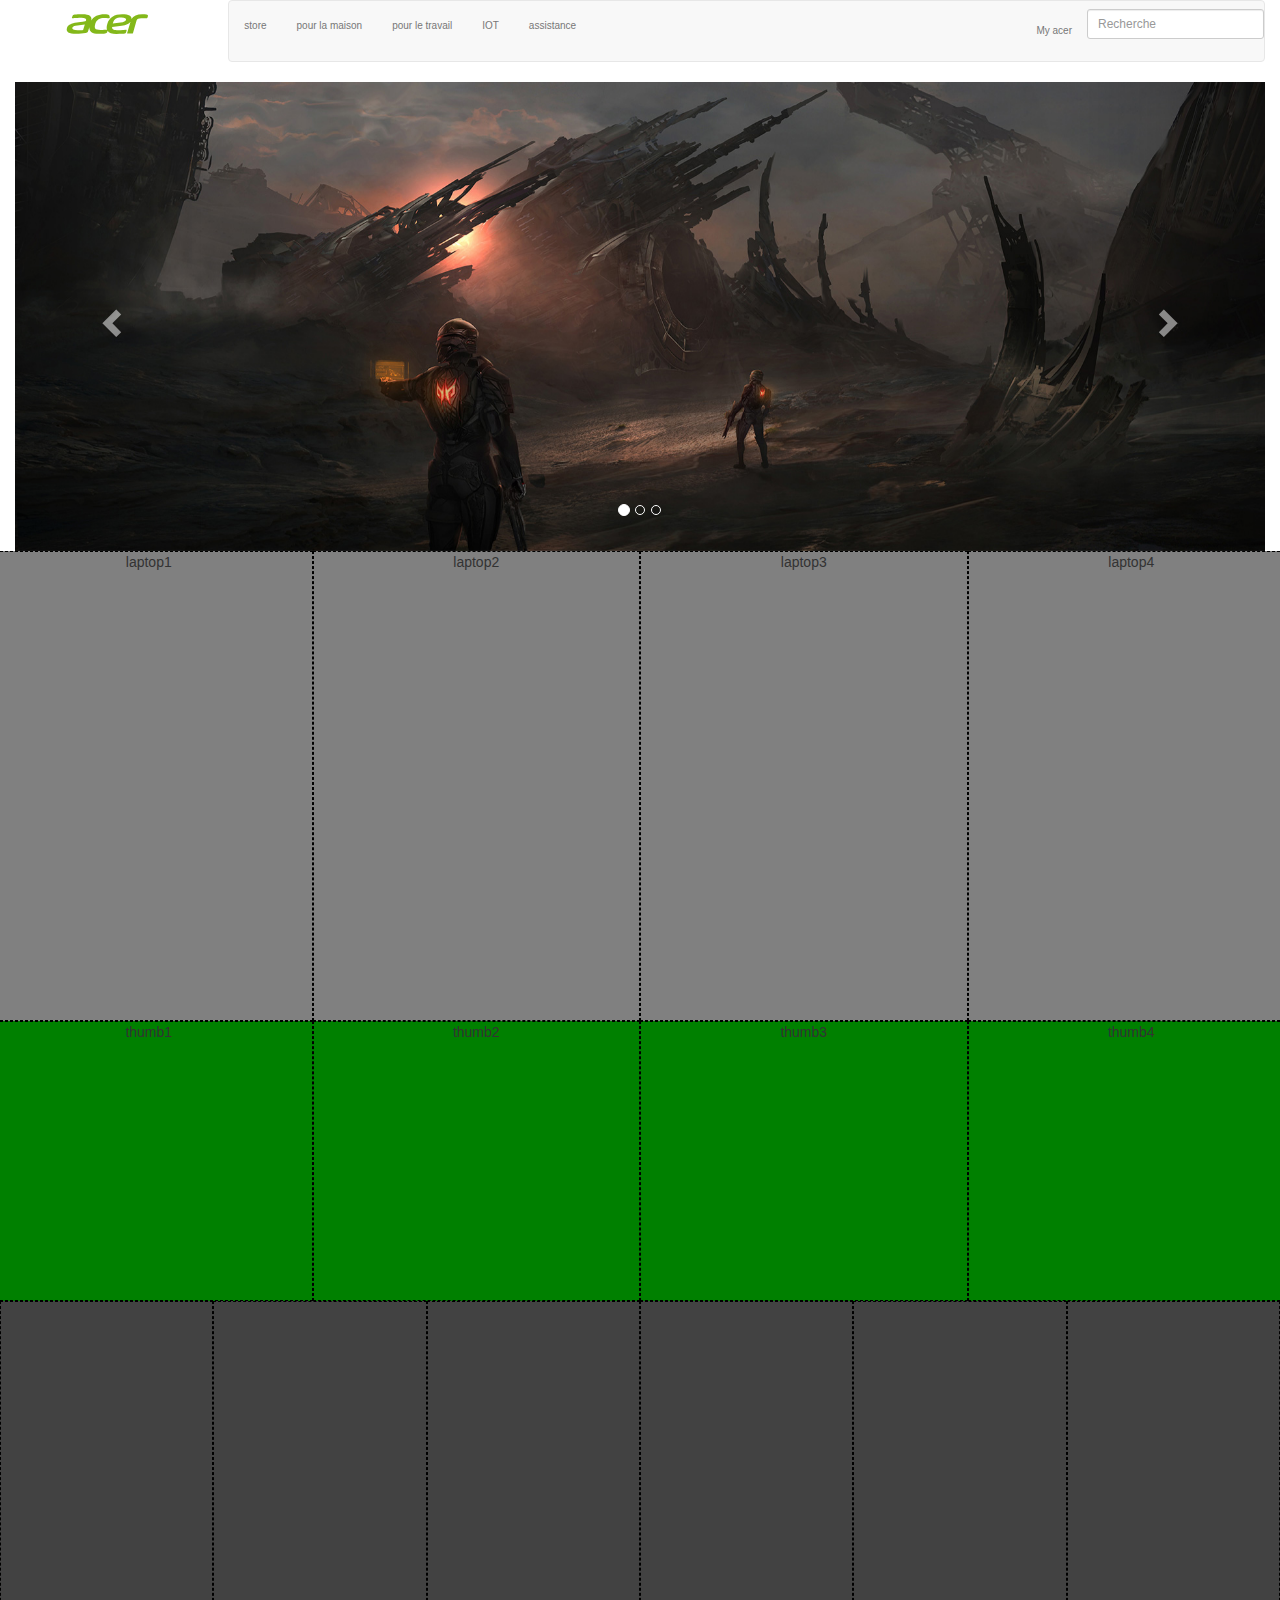
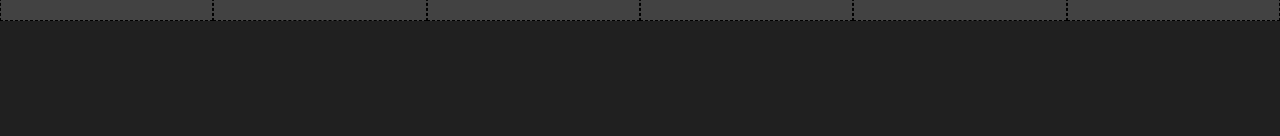
==== index.html @ 03844c1e "test menu" ====
<!DOCTYPE html>
<html>
<head>
  <meta http-equiv="Content-Type" content="text/html; charset=utf-8" />
  <meta name="viewport" content="width=device-width, initial-scale=1" />
  <title>ACER Homepage</title>
  <!-- FONTS -->
  <link rel="stylesheet" href="css/font-awesome.min.css" />
  <!-- STYLESHEETS -->
  <link rel="stylesheet" href="css/bootstrap.min.css" />
  <link rel="stylesheet" href="css/master.css" />
  <link rel="stylesheet" href="css/layout.css" />
</head>
<body>
  <script src="https://ajax.googleapis.com/ajax/libs/jquery/2.2.4/jquery.min.js"></script>
  <div class="container-fluid">
    <header class="row">
      <div id="logo" class="col-md-2 text-center">
        <a href="index.html"><img src="img/logo.svg" title="le logo acer" alt="le logo acer"></a>
      </div>
      <div class="col-md-10"><!-- navbar -->
        <nav class="navbar navbar-default">
          <ul class="nav navbar-nav">
            <li> <a href="#">store</a> </li>
            <li> <a id="link-menu-forHome" href="#">pour la maison</a> </li>
            <li> <a href="#link-menu-forOffice">pour le travail</a> </li>
            <li> <a href="#">IOT</a> </li>
            <li> <a href="#">assistance</a> </li>
          </ul>
          <form class="navbar-form navbar-right inline-form">
            <p class="navbar-text"><a href="#" class="navbar-link">My acer</a></p>
            <div class="form-group">
              <input type="search" class="input-sm form-control" placeholder="Recherche">
              <!-- <button type="submit" class="btn btn-primary btn-sm"><span class="glyphicon glyphicon-eye-open"></span> Chercher</button> -->
            </div>
          </form>
        </nav>
      </div><!-- navbar -->

      <div id="menu-forHome" class="row"><!-- menu pour la maison -->
        <div class="col-md-offset-1 col-md-2">
          <ul>
            <li>test</li>
          </ul>
        </div>
        <div class="col-md-5">
          <div class="row">
            <div class="col-md-6"></div>
            <div class="col-md-6"></div>
          </div>
        </div>
        <div class="col-md-4">
        </div>
      </div><!-- menu pour la maison -->

    </header>
    <div id="slider" class="row">
      <div class="col-md-12">
        <div id="carousel-example-generic" class="carousel slide" data-ride="carousel">
          <ol class="carousel-indicators">
            <li data-target="#carousel-example-generic" data-slide-to="0" class="active"></li>
            <li data-target="#carousel-example-generic" data-slide-to="1"></li>
            <li data-target="#carousel-example-generic" data-slide-to="2"></li>
          </ol>
          <div class="carousel-inner" role="listbox">
            <div class="item active">
              <img src="img/bg-Predator-Minisite-e.jpg" alt="First slide">
            </div>
            <div class="item">
              <img src="img/bg-Predator-Minisite-e.jpg" alt="Second slide">
            </div>
            <div class="item">
              <img src="img/bg-Predator-Minisite-e.jpg" alt="Third slide">
            </div>
          </div>
          <a class="left carousel-control" href="#carousel-example-generic" role="button" data-slide="prev">
            <span class="glyphicon glyphicon-chevron-left" aria-hidden="true"></span>
            <span class="sr-only">Previous</span>
          </a>
          <a class="right carousel-control" href="#carousel-example-generic" role="button" data-slide="next">
            <span class="glyphicon glyphicon-chevron-right" aria-hidden="true"></span>
            <span class="sr-only">Next</span>
          </a>
        </div>
      </div><!-- slider -->
<div id="newStyle-laptop" class="row">
  <div class="col-md-3 text-center">laptop1</div>
  <div class="col-md-3 text-center">laptop2</div>
  <div class="col-md-3 text-center">laptop3</div>
  <div class="col-md-3 text-center">laptop4</div>
</div><!-- newStyle laptop-->
<div id="newStyle-thumbs" class="row">
  <div class="col-md-3 text-center">thumb1</div>
  <div class="col-md-3 text-center">thumb2</div>
  <div class="col-md-3 text-center">thumb3</div>
  <div class="col-md-3 text-center">thumb4</div>
</div><!-- newStyle thumbs-->
    </div><!-- container -->
    <footer>
      <div id="footer-row" class="row">
        <div class="col-md-2"></div>
        <div class="col-md-2"></div>
        <div class="col-md-2"></div>
        <div class="col-md-2"></div>
        <div class="col-md-2"></div>
        <div class="col-md-2"></div>
      </div><!-- footer row -->
      <div id="gutter" class="row">
        <div class="col-md-12">
        </div>
      </div>
    </footer>
  </div>
  <script src="js/bootstrap.min.js"></script>
</body>
</html>
---- css/master.css ----
.contenu1 {
  padding-bottom: 40px;
  background-color: #424242;
}

.contenu2 {
  padding-bottom: 40px;
  background-color: #202020;
}

h2 {
  color: white;
  font-size: 12px;
  padding-top: 30px;

}

p {
  text-decoration: none;
  color: lightgrey;
  font-size: 10px;
}

a {
  text-decoration: none;
  color: lightgrey;
  font-size: 10px;
}

a:hover {
  text-decoration: none;
  color: white;
}

a:active {
  text-decoration: none;
  color: white;
}

a:focus {
  text-decoration: none;
  color: white;
}
.paragraphe1 {
  padding-top: 25px;
}

.paragraphe2 {
  padding-top: 25px;
}

.paragraphe3 {
  padding-top: 25px;
}

.paragraphe4 {
  padding-top: 25px;
}

.paragraphe5 {
  padding-top: 30px;
}

#acer {
  padding-top: 20px;
}

#lien1 {
  text-decoration: underline;
}

#france {
  padding-top: 25px;
}
---- css/layout.css ----
#logo img {
  width: auto;
  height: 48px;
}
#newStyle-laptop > div { min-height:470px; background-color: grey; border: 1px dashed black;}
#newStyle-thumbs > div { min-height:280px; background-color: green; border: 1px dashed black;}
#footer-row { background-color: #424242;}
#footer-row  div { min-height: 320px; border: 1px dashed black;}
#gutter { background-color: #202020; min-height: 115px;}

#menu-forHome  {
display: none;
}
#menu-forHome > div:first-child {

  background-color: pink;
  min-height: 300px;
}
#menu-forHome > div > div {
  background-color: grey;
  min-height: 300px;
}
#menu-forHome > div:last-child {
  background-color: red;
  min-height: 300px;
}

#link-menu-forHome a:hover {

}
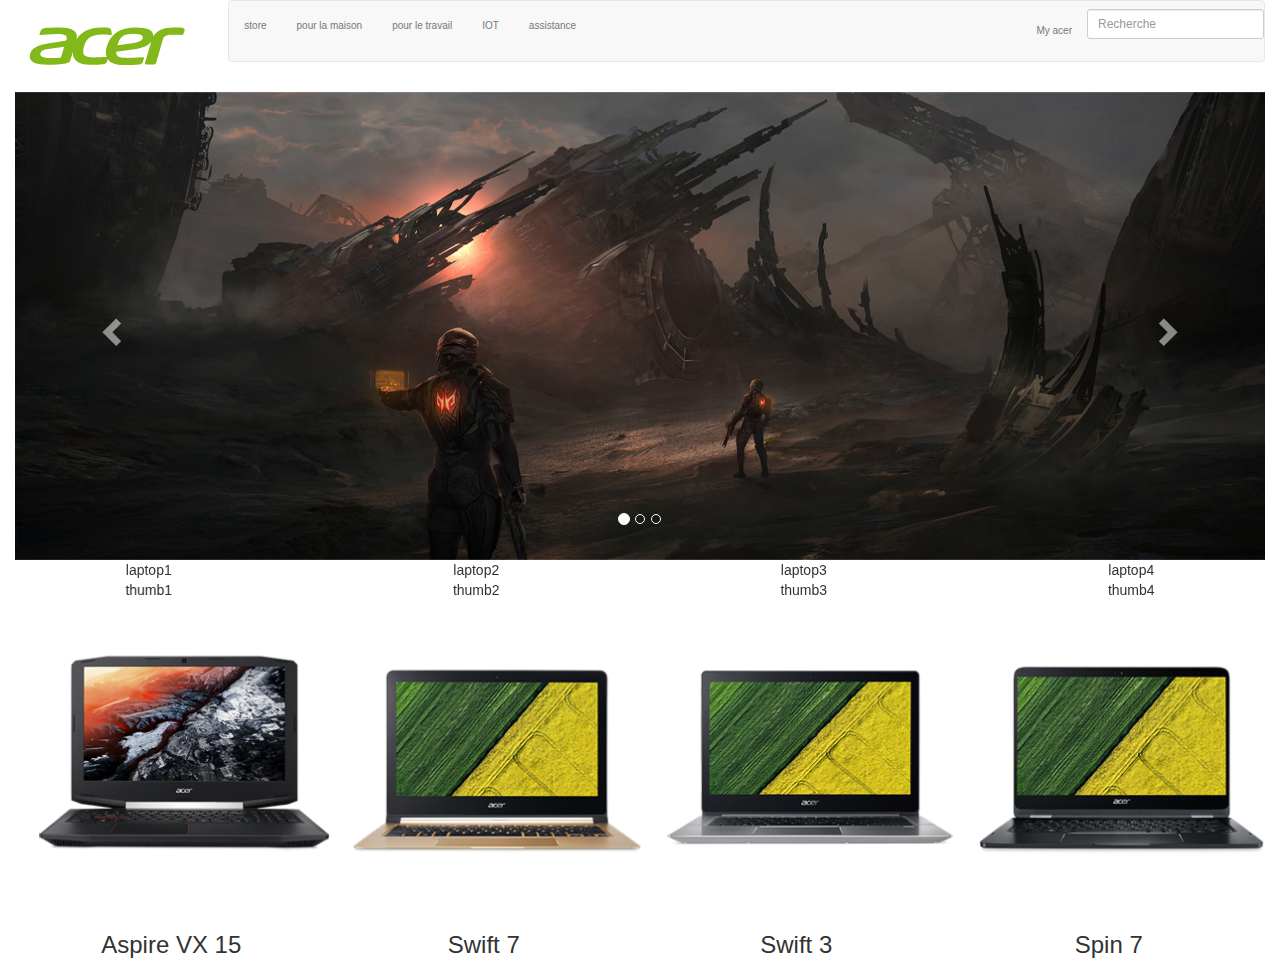
==== commit 6370aa3f: "Amélioration :hover" ====
--- a/index.html
+++ b/index.html
@@ -9,7 +9,7 @@
   <!-- STYLESHEETS -->
   <link rel="stylesheet" href="css/bootstrap.min.css" />
   <link rel="stylesheet" href="css/master.css" />
-  <link rel="stylesheet" href="css/layout.css" />
+  <link rel="stylesheet" href="css/pc.css" />
 </head>
 <body>
   <script src="https://ajax.googleapis.com/ajax/libs/jquery/2.2.4/jquery.min.js"></script>
@@ -18,12 +18,12 @@
       <div id="logo" class="col-md-2 text-center">
         <a href="index.html"><img src="img/logo.svg" title="le logo acer" alt="le logo acer"></a>
       </div>
-      <div class="col-md-10"><!-- navbar -->
+      <div class="col-md-10">
         <nav class="navbar navbar-default">
           <ul class="nav navbar-nav">
             <li> <a href="#">store</a> </li>
-            <li> <a id="link-menu-forHome" href="#">pour la maison</a> </li>
-            <li> <a href="#link-menu-forOffice">pour le travail</a> </li>
+            <li> <a href="#">pour la maison</a> </li>
+            <li> <a href="#">pour le travail</a> </li>
             <li> <a href="#">IOT</a> </li>
             <li> <a href="#">assistance</a> </li>
           </ul>
@@ -35,24 +35,7 @@
             </div>
           </form>
         </nav>
-      </div><!-- navbar -->
-
-      <div id="menu-forHome" class="row"><!-- menu pour la maison -->
-        <div class="col-md-offset-1 col-md-2">
-          <ul>
-            <li>test</li>
-          </ul>
-        </div>
-        <div class="col-md-5">
-          <div class="row">
-            <div class="col-md-6"></div>
-            <div class="col-md-6"></div>
-          </div>
-        </div>
-        <div class="col-md-4">
-        </div>
-      </div><!-- menu pour la maison -->
-
+      </div>
     </header>
     <div id="slider" class="row">
       <div class="col-md-12">
@@ -83,18 +66,18 @@
           </a>
         </div>
       </div><!-- slider -->
-<div id="newStyle-laptop" class="row">
-  <div class="col-md-3 text-center">laptop1</div>
-  <div class="col-md-3 text-center">laptop2</div>
-  <div class="col-md-3 text-center">laptop3</div>
-  <div class="col-md-3 text-center">laptop4</div>
-</div><!-- newStyle laptop-->
-<div id="newStyle-thumbs" class="row">
-  <div class="col-md-3 text-center">thumb1</div>
-  <div class="col-md-3 text-center">thumb2</div>
-  <div class="col-md-3 text-center">thumb3</div>
-  <div class="col-md-3 text-center">thumb4</div>
-</div><!-- newStyle thumbs-->
+      <div id="newStyle-laptop" class="row">
+        <div class="col-md-3 text-center">laptop1</div>
+        <div class="col-md-3 text-center">laptop2</div>
+        <div class="col-md-3 text-center">laptop3</div>
+        <div class="col-md-3 text-center">laptop4</div>
+      </div><!-- newStyle laptop-->
+      <div id="newStyle-thumbs" class="row">
+        <div class="col-md-3 text-center">thumb1</div>
+        <div class="col-md-3 text-center">thumb2</div>
+        <div class="col-md-3 text-center">thumb3</div>
+        <div class="col-md-3 text-center">thumb4</div>
+      </div><!-- newStyle thumbs-->
     </div><!-- container -->
     <footer>
       <div id="footer-row" class="row">
@@ -110,7 +93,27 @@
         </div>
       </div>
     </footer>
-  </div>
-  <script src="js/bootstrap.min.js"></script>
-</body>
-</html>
+    <div class="container-fluid flexpc">
+      <div class="row">
+        <div class="col-xs-3">
+              <img src="img/pc1.png" alt="Aspire VX 15">
+              <h3 class="subtitle">Aspire VX 15</h3>
+          </div>
+          <div class="col-xs-3">
+              <img src="img/pc4.png" alt="Swift 7" />
+              <h3 class="subtitle">Swift 7</h3>
+          </div>
+            <div class="col-xs-3">
+                  <img src="img/pc2.png" alt="Swift 3">
+                  <h3 class="subtitle">Swift 3</h3>
+              </div>
+              <div class="col-xs-3">
+                    <img src="img/pc3.png" alt="Spin 7">
+                    <h3 class="subtitle">Spin 7</h3>
+                </div>
+              </div>
+            </div>
+          </div>
+          <script src="js/bootstrap.min.js"></script>
+        </body>
+        </html>
--- a/css/pc.css
+++ b/css/pc.css
@@ -0,0 +1,23 @@
+.flexpc{
+  display:flex;
+  justify-content: center;
+  flex-direction: row;
+  align-items:center;
+  flex-wrap: wrap;
+}
+.subtitle{
+  text-align:center;
+}
+/*Je cible les images*/
+div.col-xs-3 img  {
+  display: block;
+  height: 310px; width: 310px;
+}
+/*Appliquer une transition à un élément, on cible l'élément et on ajout l'effet*/
+/*J'applique la transition sur la balise img contenu dans la div*/
+div.col-xs-3 img {transition: all 0.5s ease-in-out; }
+/*J'applique une couleur et une transition au passage de la souris*/
+div.col-xs-3 img:hover {
+  background-color: #FAFAFA;
+  transform:scale(1.1);
+}
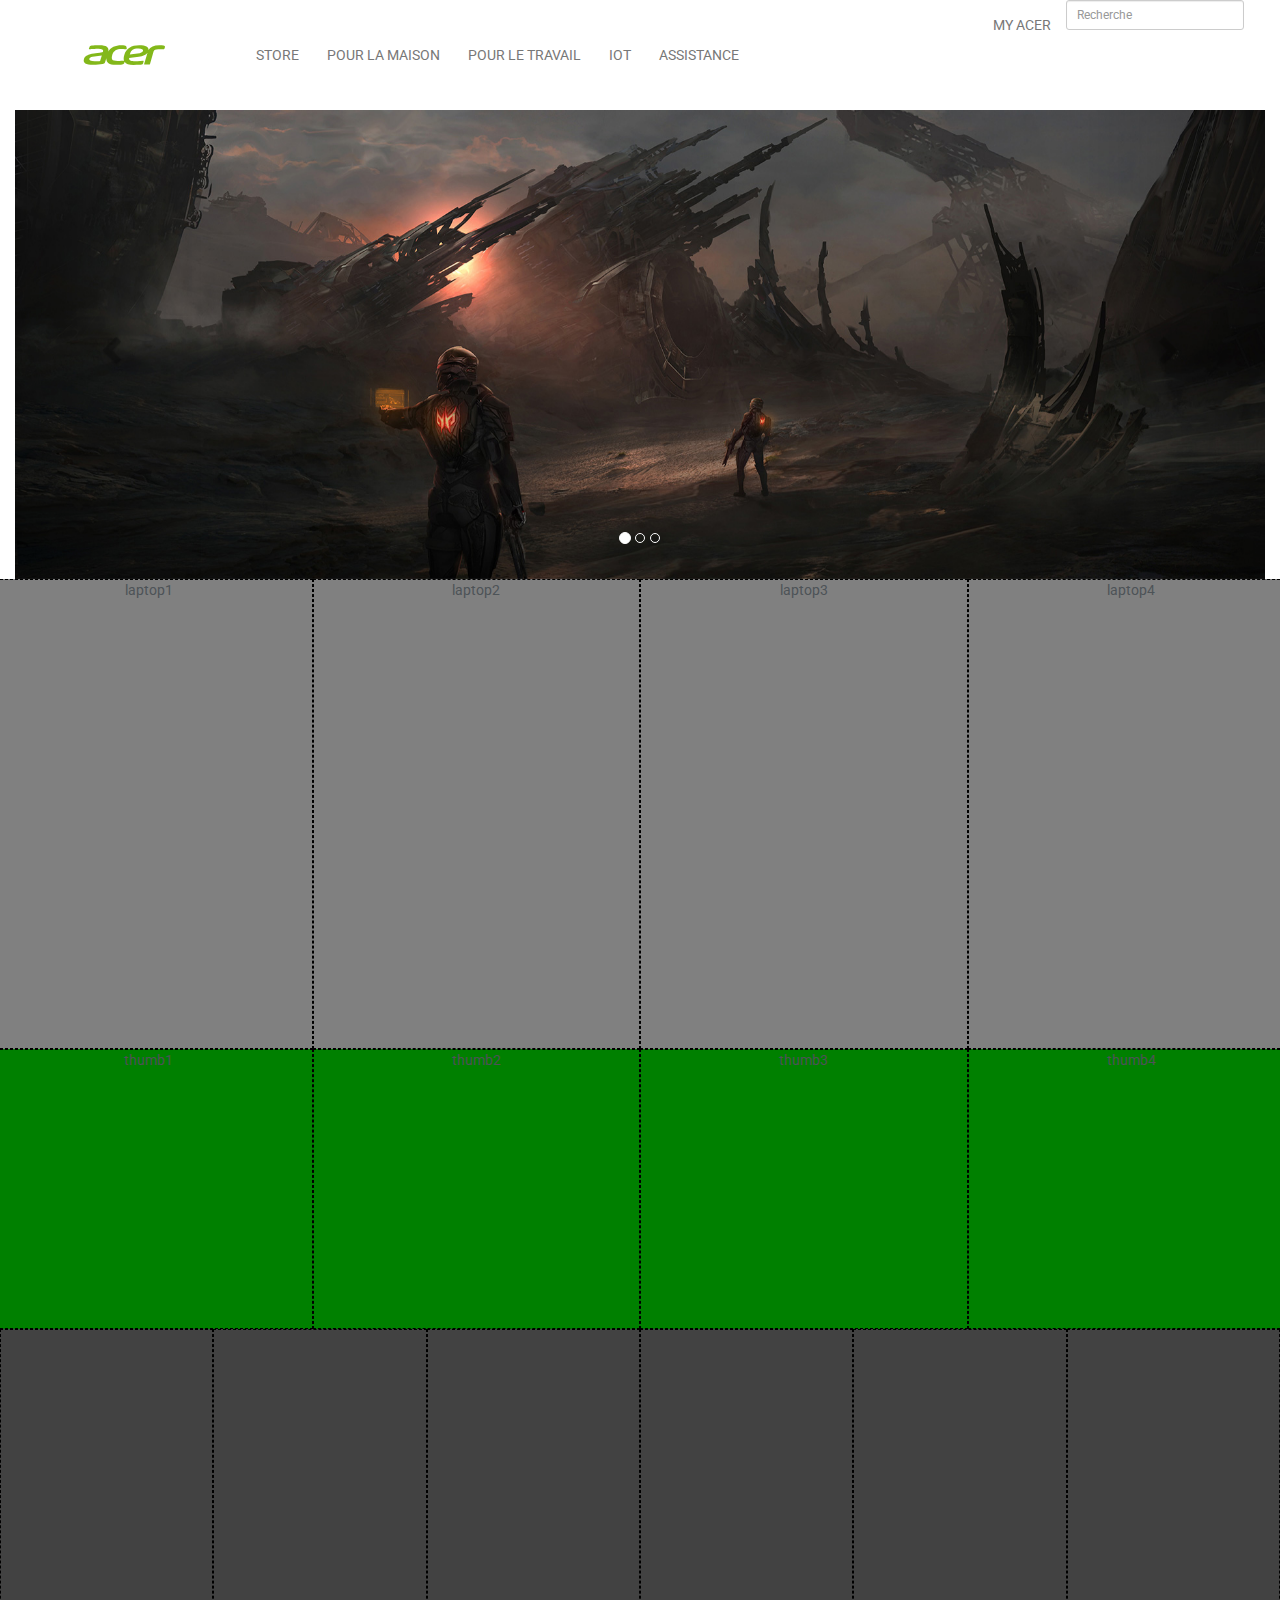
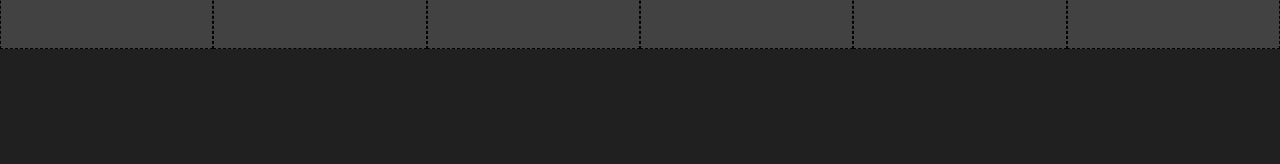
==== commit cc2890de: "menu 'pour la maison' : ajout liste + images + css" ====
--- a/index.html
+++ b/index.html
@@ -6,24 +6,25 @@
   <title>ACER Homepage</title>
   <!-- FONTS -->
   <link rel="stylesheet" href="css/font-awesome.min.css" />
+  <link href="https://fonts.googleapis.com/css?family=Roboto:400,700" rel="stylesheet">
   <!-- STYLESHEETS -->
   <link rel="stylesheet" href="css/bootstrap.min.css" />
   <link rel="stylesheet" href="css/master.css" />
-  <link rel="stylesheet" href="css/pc.css" />
+  <link rel="stylesheet" href="css/layout.css" />
 </head>
 <body>
-  <script src="https://ajax.googleapis.com/ajax/libs/jquery/2.2.4/jquery.min.js"></script>
+  <script src="https://ajax.googleapis.com/ajax/libs/jquery/3.2.1/jquery.min.js"></script>
   <div class="container-fluid">
     <header class="row">
-      <div id="logo" class="col-md-2 text-center">
-        <a href="index.html"><img src="img/logo.svg" title="le logo acer" alt="le logo acer"></a>
+      <div id="logo" class="col-md-2">
+        <a href="index.html"><img src="img/logo.svg" title="le logo acer" alt="le logo acer" ></a>
       </div>
-      <div class="col-md-10">
+      <div id="navigation" class="col-md-10"><!-- navbar -->
         <nav class="navbar navbar-default">
           <ul class="nav navbar-nav">
             <li> <a href="#">store</a> </li>
-            <li> <a href="#">pour la maison</a> </li>
-            <li> <a href="#">pour le travail</a> </li>
+            <li> <a id="link-menu-forHome" href="#">pour la maison</a> </li>
+            <li> <a id="link-menu-forOffice" href="#">pour le travail</a> </li>
             <li> <a href="#">IOT</a> </li>
             <li> <a href="#">assistance</a> </li>
           </ul>
@@ -35,7 +36,64 @@
             </div>
           </form>
         </nav>
-      </div>
+      </div><!-- navbar -->
+
+      <div id="menu-forHome" class="row"><!-- menu "pour la maison" -->
+        <div id="menu-list" class="col-md-offset-1 col-md-2">
+          <ul>
+            <li><a  title="Ordinateurs portables" href="#">Ordinateurs portables<i class="fa fa-angle-right" aria-hidden="true"></i></a></li>
+            <li><a title="Ordinateurs de Bureau" href="#">Ordinateurs de Bureau<i class="fa fa-angle-right" aria-hidden="true"></i></a></li>
+            <li><a title="Tablettes" href="#">Tablettes<i class="fa fa-angle-right" aria-hidden="true"></i></a></li>
+            <li><a title="Smartphones" href="#">Smartphones<i class="fa fa-angle-right" aria-hidden="true"></i></a></li>
+            <li><a title="Écrans" href="#">Écrans<i class="fa fa-angle-right" aria-hidden="true"></i></a></li>
+            <li><a title="Vidéo-Projecteurs" href="#">Vidéo-Projecteurs<i class="fa fa-angle-right" aria-hidden="true"></i></a></li>
+            <li><a  title="Wearables" href="#">Wearables<i class="fa fa-angle-right" aria-hidden="true"></i></a></li>
+            <li><a title="Accessoires" href="#">Accessoires<i class="fa fa-angle-right" aria-hidden="true"></i></a></li>
+            <li><a title="Virtual &amp; Mixed Reality" href="#">Virtual &amp; Mixed Reality<i class="fa fa-angle-right" aria-hidden="true"></i></a></li>
+            <li><a title="Gaming" href="#">Gaming<i class="fa fa-angle-right" aria-hidden="true"></i></a></li>
+            <li><a title="Cloud" href="#" target="_blank">Cloud<i class="fa fa-angle-right" aria-hidden="true"></i></a></li>
+          </ul>
+        </div>
+        <div id="menu-products" class="col-md-5">
+          <div class="row">
+            <div class="col-md-6">
+              <a href="#"><img src="img/Aspire-7_preview.png" alt="" /><br/><span>Switch 7 Black Edition</span></a>
+            </div>
+            <div class="col-md-6">
+                <a href="#"><img src="img/NITRO 5_preview.png" alt="" /><br/><span>Switch 7 Black Edition</span></a>
+            </div>
+          </div>
+          <div class="row">
+            <div class="col-md-6">
+                <a href="#"><img src="img/nitro_5_spin_NP515-51_preview.png" alt="" /><br/><span>Switch 7 Black Edition</span></a>
+            </div>
+            <div class="col-md-6">
+                <a href="#"><img src="img/Switch_7_preview.png" alt="" /><br/><span>Switch 7 Black Edition</span></a>
+            </div>
+          </div>
+        </div>
+        <div id="menu-plus" class="col-md-4">
+          <a href="#">test</a>
+        </div>
+      </div><!-- menu ""pour la maison" -->
+      <div id="menu-forOffice" class="row"><!-- menu "pour le bureau" -->
+        <div class="col-md-offset-1 col-md-2">
+          <ul>
+            <li>pour</li>
+            <li>le</li>
+            <li>bureau</li>
+          </ul>
+        </div>
+        <div class="col-md-5">
+          <div class="row">
+            <div class="col-md-6"></div>
+            <div class="col-md-6"></div>
+          </div>
+        </div>
+        <div class="col-md-4">
+        </div>
+      </div><!-- menu "pour le bureau" -->
+
     </header>
     <div id="slider" class="row">
       <div class="col-md-12">
@@ -66,18 +124,18 @@
           </a>
         </div>
       </div><!-- slider -->
-      <div id="newStyle-laptop" class="row">
-        <div class="col-md-3 text-center">laptop1</div>
-        <div class="col-md-3 text-center">laptop2</div>
-        <div class="col-md-3 text-center">laptop3</div>
-        <div class="col-md-3 text-center">laptop4</div>
-      </div><!-- newStyle laptop-->
-      <div id="newStyle-thumbs" class="row">
-        <div class="col-md-3 text-center">thumb1</div>
-        <div class="col-md-3 text-center">thumb2</div>
-        <div class="col-md-3 text-center">thumb3</div>
-        <div class="col-md-3 text-center">thumb4</div>
-      </div><!-- newStyle thumbs-->
+<div id="newStyle-laptop" class="row">
+  <div class="col-md-3 text-center">laptop1</div>
+  <div class="col-md-3 text-center">laptop2</div>
+  <div class="col-md-3 text-center">laptop3</div>
+  <div class="col-md-3 text-center">laptop4</div>
+</div><!-- newStyle laptop-->
+<div id="newStyle-thumbs" class="row">
+  <div class="col-md-3 text-center">thumb1</div>
+  <div class="col-md-3 text-center">thumb2</div>
+  <div class="col-md-3 text-center">thumb3</div>
+  <div class="col-md-3 text-center">thumb4</div>
+</div><!-- newStyle thumbs-->
     </div><!-- container -->
     <footer>
       <div id="footer-row" class="row">
@@ -93,27 +151,8 @@
         </div>
       </div>
     </footer>
-    <div class="container-fluid flexpc">
-      <div class="row">
-        <div class="col-xs-3">
-              <img src="img/pc1.png" alt="Aspire VX 15">
-              <h3 class="subtitle">Aspire VX 15</h3>
-          </div>
-          <div class="col-xs-3">
-              <img src="img/pc4.png" alt="Swift 7" />
-              <h3 class="subtitle">Swift 7</h3>
-          </div>
-            <div class="col-xs-3">
-                  <img src="img/pc2.png" alt="Swift 3">
-                  <h3 class="subtitle">Swift 3</h3>
-              </div>
-              <div class="col-xs-3">
-                    <img src="img/pc3.png" alt="Spin 7">
-                    <h3 class="subtitle">Spin 7</h3>
-                </div>
-              </div>
-            </div>
-          </div>
-          <script src="js/bootstrap.min.js"></script>
-        </body>
-        </html>
+  </div>
+  <script src="js/bootstrap.min.js"></script>
+  <script src="js/main.js"></script>
+</body>
+</html>
--- a/css/master.css
+++ b/css/master.css
@@ -1,74 +1,12 @@
-.contenu1 {
-  padding-bottom: 40px;
-  background-color: #424242;
+html, body {
+  margin: 0; padding: 0;
+  height: 100%; width: 100%;
+  color: #4d5357;
+  font-family: 'Roboto', sans-serif;
 }
-
-.contenu2 {
-  padding-bottom: 40px;
-  background-color: #202020;
+a:link, a:visited {
+  color: rgba(0, 0, 0, 0.4);
+  text-decoration: none;
+  transition: all .2s ease-in;  
 }
-
-h2 {
-  color: white;
-  font-size: 12px;
-  padding-top: 30px;
-
-}
-
-p {
-  text-decoration: none;
-  color: lightgrey;
-  font-size: 10px;
-}
-
-a {
-  text-decoration: none;
-  color: lightgrey;
-  font-size: 10px;
-}
-
-a:hover {
-  text-decoration: none;
-  color: white;
-}
-
-a:active {
-  text-decoration: none;
-  color: white;
-}
-
-a:focus {
-  text-decoration: none;
-  color: white;
-}
-.paragraphe1 {
-  padding-top: 25px;
-}
-
-.paragraphe2 {
-  padding-top: 25px;
-}
-
-.paragraphe3 {
-  padding-top: 25px;
-}
-
-.paragraphe4 {
-  padding-top: 25px;
-}
-
-.paragraphe5 {
-  padding-top: 30px;
-}
-
-#acer {
-  padding-top: 20px;
-}
-
-#lien1 {
-  text-decoration: underline;
-}
-
-#france {
-  padding-top: 25px;
-}
+a:hover {color: #000;}
--- a/css/layout.css
+++ b/css/layout.css
@@ -0,0 +1,92 @@
+
+header {
+  height: 110px;
+  padding: 0 1.5em;
+}
+header #logo {
+  display: flex;
+  align-items: center;
+  justify-content: center;
+    height: 110px;
+  }
+#navigation {height: 100%;}
+header #logo img {height: 48px; display: block;}
+nav.navbar-default {
+  background-color: #fff;
+  height: 100%;
+  text-transform: uppercase;
+  margin: 0; padding: 0; border: none;
+}
+nav.navbar .nav {height: 100%; }
+nav.navbar .nav li {height: 100%; margin: auto 0; padding: 0; }
+nav.navbar .nav li a {display: block; height: 100%; line-height: 110px; padding: 0 1em;}
+nav.navbar .navbar-form {margin: 0; padding: 0;border: none;}
+
+#newStyle-laptop > div { min-height:470px; background-color: grey; border: 1px dashed black;}
+#newStyle-thumbs > div { min-height:280px; background-color: green; border: 1px dashed black;}
+#footer-row { background-color: #424242;}
+#footer-row  div { min-height: 320px; border: 1px dashed black;}
+#gutter { background-color: #202020; min-height: 115px;}
+
+
+/*******************************************************************************
+MOUSEOVER MENUS
+*******************************************************************************/
+#menu-forHome, #menu-forOffice  {
+display: none;
+position: absolute;
+width: 100%;
+z-index: 1;
+top: 110px;
+background-color: #fff;
+border-top: 1px solid #eee;
+height: auto;
+}
+#menu-forHome > div:first-child, #menu-forOffice > div:first-child {
+  /*background-color: pink;*/
+  border-bottom: 1px solid #eee;
+border-right: 1px solid #eee;
+  /*min-height: 300px;*/
+}
+#menu-forHome > div > div > div, #menu-forOffice > div > div > div {
+  /*background-color: grey;*/
+  /*border-top: 1px solid #eee;*/
+  border-bottom: 1px solid #eee;
+  border-right: 1px solid #eee;
+  height: 50%;
+  width: 50%;
+  padding: 0;
+}
+#menu-forHome > div:last-child, #menu-forOffice > div:last-child {
+  border-bottom: 1px solid #eee;
+  min-height: 300px;
+}
+#menu-forHome li:first-child {  margin-top: 3em;}
+#menu-forHome li:last-child {  margin-bottom: 3em;}
+#menu-forHome li, #menu-forOffice li {
+  display: block;
+  width: 100%;
+  list-style: none;
+  padding: 1em 0;
+  font-size: .8em;
+  text-transform: uppercase;
+}
+#menu-forHome li a i, #menu-forOffice li a i {  float: right;}
+#menu-forHome #menu-products {
+  height: auto;
+  text-align: center;
+}
+#menu-forHome #menu-products .row{
+  /*background-color:pink;*/
+  height: inherit;
+}
+#menu-forHome #menu-products a {
+  padding: 2em;
+  display: block; height: 100%; width: 100%;
+  background-color: #fff;
+}
+#menu-forHome #menu-products a:hover {background-color: #eee;}
+#menu-forHome #menu-products img, #menu-forOffice #menu-products img  {
+  margin: 0 auto;
+  height: 148px;
+}
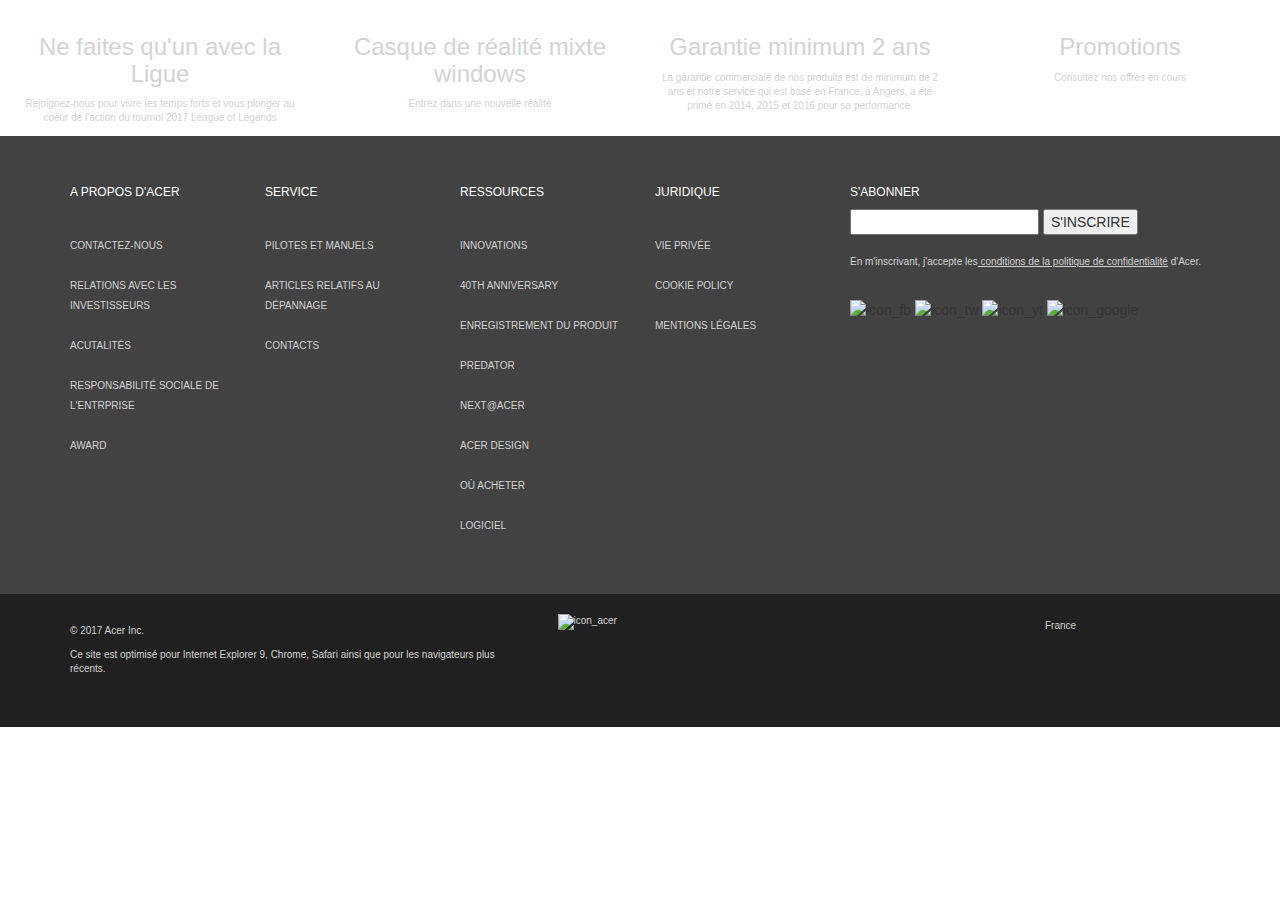
==== commit fb1f122b: "ajout des images" ====
--- a/index.html
+++ b/index.html
@@ -6,153 +6,138 @@
   <title>ACER Homepage</title>
   <!-- FONTS -->
   <link rel="stylesheet" href="css/font-awesome.min.css" />
-  <link href="https://fonts.googleapis.com/css?family=Roboto:400,700" rel="stylesheet">
   <!-- STYLESHEETS -->
   <link rel="stylesheet" href="css/bootstrap.min.css" />
   <link rel="stylesheet" href="css/master.css" />
-  <link rel="stylesheet" href="css/layout.css" />
 </head>
 <body>
-  <script src="https://ajax.googleapis.com/ajax/libs/jquery/3.2.1/jquery.min.js"></script>
-  <div class="container-fluid">
-    <header class="row">
-      <div id="logo" class="col-md-2">
-        <a href="index.html"><img src="img/logo.svg" title="le logo acer" alt="le logo acer" ></a>
+    <div class="container-fluid">
+      <div class="row">
+        <div class="col-lg-3 col-md-4 col-sm-5 col-xs-6">
+            <a href="#">
+              <figure>
+
+                <img src="https://image.noelshack.com/fichiers/2017/42/5/1508488487-highlight-league-of-legends-2017-iloveimg-resized.jpg" alt="">
+                <figcaption>
+                  
+                  <h3>Ne faites qu'un avec la Ligue</h3>
+                  <p>Rejoignez-nous pour vivre les temps forts et vous plonger au coeur de l'action du tournoi 2017 League of Legends</p>
+                </figcaption>
+              </figure>
+            </a>
+        </div>
+        <div class="col-lg-3 col-md-4 col-sm-5 col-xs-6">
+          <a href="#">
+            <figure>
+              <img src= "https://image.noelshack.com/fichiers/2017/42/5/1508488777-highlight-wmr-minisite-iloveimg-resized.jpg" alt="">
+              <figcaption>
+                <h3>Casque de réalité mixte windows</h3>
+                <p>Entrez dans une nouvelle réalité</p>
+              </figcaption>
+            </figure>
+          </a>
+        </div>
+        <div class="col-lg-3 col-md-4 col-sm-5 col-xs-6">
+          <a href="#">
+            <figure>
+              <img src= "https://image.noelshack.com/fichiers/2017/42/5/1508489541-standars-warranty-iloveimg-resized.jpg" alt="">
+              <figcaption>
+                <h3>Garantie minimum 2 ans</h3>
+                <p>La garantie commerciale de nos produits est de minimum de 2 ans et notre service qui est basé en France, à Angers, a été primé en 2014, 2015 et 2016 pour sa performance.</p>
+              </figcaption>
+            </figure>
+          </a>
+        </div>
+        <div class="col-lg-3 col-md-4 col-sm-5 col-xs-6">
+          <a href="#">
+            <figure>
+              <img src= "https://image.noelshack.com/fichiers/2017/42/5/1508489888-promotions-iloveimg-resized.jpg" alt="">
+              <figcaption>
+                <h3>Promotions</h3>
+                <p>Consultez nos offres en cours</p>
+              </figcaption>
+            </figure>
+          </a>
+        </div>
       </div>
-      <div id="navigation" class="col-md-10"><!-- navbar -->
-        <nav class="navbar navbar-default">
-          <ul class="nav navbar-nav">
-            <li> <a href="#">store</a> </li>
-            <li> <a id="link-menu-forHome" href="#">pour la maison</a> </li>
-            <li> <a id="link-menu-forOffice" href="#">pour le travail</a> </li>
-            <li> <a href="#">IOT</a> </li>
-            <li> <a href="#">assistance</a> </li>
-          </ul>
-          <form class="navbar-form navbar-right inline-form">
-            <p class="navbar-text"><a href="#" class="navbar-link">My acer</a></p>
-            <div class="form-group">
-              <input type="search" class="input-sm form-control" placeholder="Recherche">
-              <!-- <button type="submit" class="btn btn-primary btn-sm"><span class="glyphicon glyphicon-eye-open"></span> Chercher</button> -->
-            </div>
-          </form>
-        </nav>
-      </div><!-- navbar -->
-
-      <div id="menu-forHome" class="row"><!-- menu "pour la maison" -->
-        <div id="menu-list" class="col-md-offset-1 col-md-2">
-          <ul>
-            <li><a  title="Ordinateurs portables" href="#">Ordinateurs portables<i class="fa fa-angle-right" aria-hidden="true"></i></a></li>
-            <li><a title="Ordinateurs de Bureau" href="#">Ordinateurs de Bureau<i class="fa fa-angle-right" aria-hidden="true"></i></a></li>
-            <li><a title="Tablettes" href="#">Tablettes<i class="fa fa-angle-right" aria-hidden="true"></i></a></li>
-            <li><a title="Smartphones" href="#">Smartphones<i class="fa fa-angle-right" aria-hidden="true"></i></a></li>
-            <li><a title="Écrans" href="#">Écrans<i class="fa fa-angle-right" aria-hidden="true"></i></a></li>
-            <li><a title="Vidéo-Projecteurs" href="#">Vidéo-Projecteurs<i class="fa fa-angle-right" aria-hidden="true"></i></a></li>
-            <li><a  title="Wearables" href="#">Wearables<i class="fa fa-angle-right" aria-hidden="true"></i></a></li>
-            <li><a title="Accessoires" href="#">Accessoires<i class="fa fa-angle-right" aria-hidden="true"></i></a></li>
-            <li><a title="Virtual &amp; Mixed Reality" href="#">Virtual &amp; Mixed Reality<i class="fa fa-angle-right" aria-hidden="true"></i></a></li>
-            <li><a title="Gaming" href="#">Gaming<i class="fa fa-angle-right" aria-hidden="true"></i></a></li>
-            <li><a title="Cloud" href="#" target="_blank">Cloud<i class="fa fa-angle-right" aria-hidden="true"></i></a></li>
-          </ul>
-        </div>
-        <div id="menu-products" class="col-md-5">
-          <div class="row">
-            <div class="col-md-6">
-              <a href="#"><img src="img/Aspire-7_preview.png" alt="" /><br/><span>Switch 7 Black Edition</span></a>
-            </div>
-            <div class="col-md-6">
-                <a href="#"><img src="img/NITRO 5_preview.png" alt="" /><br/><span>Switch 7 Black Edition</span></a>
+    </div>
+    <footer>
+      <div class="contenu1">
+      <div class="container">
+        <div class="row">
+          <div class="col-lg-2">
+            <h2>A PROPOS D'ACER</h2>
+            <div class="paragraphe1">
+            <a href="#">CONTACTEZ-NOUS</a><br><br>
+            <a href="#">RELATIONS AVEC LES INVESTISSEURS</a><br><br>
+            <a href="#">ACUTALITÉS</a><br><br>
+            <a href="#">RESPONSABILITÉ SOCIALE DE L'ENTRPRISE</a><br><br>
+            <a href="#">AWARD</a><br><br>
             </div>
           </div>
-          <div class="row">
-            <div class="col-md-6">
-                <a href="#"><img src="img/nitro_5_spin_NP515-51_preview.png" alt="" /><br/><span>Switch 7 Black Edition</span></a>
+          <div class="col-lg-2">
+            <h2>SERVICE</h2>
+            <div class="paragraphe2">
+              <a href="#">PILOTES ET MANUELS</a><br><br>
+              <a href="#">ARTICLES RELATIFS AU DÉPANNAGE</a><br><br>
+              <a href="#">CONTACTS</a><br><br>
             </div>
-            <div class="col-md-6">
-                <a href="#"><img src="img/Switch_7_preview.png" alt="" /><br/><span>Switch 7 Black Edition</span></a>
+          </div>
+          <div class="col-lg-2">
+            <h2>RESSOURCES</h2>
+            <div class="paragraphe3">
+              <a href="#">INNOVATIONS</a><br><br>
+              <a href="#">40TH ANNIVERSARY</a><br><br>
+              <a href="#">ENREGISTREMENT DU PRODUIT</a><br><br>
+              <a href="#">PREDATOR</a><br><br>
+              <a href="#">NEXT@ACER</a><br><br>
+              <a href="#">ACER DESIGN</a><br><br>
+              <a href="#">OÙ ACHETER</a><br><br>
+              <a href="#">LOGICIEL</a><br><br>
+            </div>
+          </div>
+          <div class="col-lg-2">
+            <h2>JURIDIQUE</h2>
+            <div class="paragraphe4">
+              <a href="#">VIE PRIVÉE</a><br><br>
+              <a href="#">COOKIE POLICY</a><br><br>
+              <a href="#">MENTIONS LÉGALES</a><br><br>
+            </div>
+          </div>
+          <div class="col-lg-4">
+            <h2>S'ABONNER</h2>
+            <div class="email">
+              <input type="email" name="email">
+              <button type="button" name="button">S'INSCRIRE</button><br><br>
+              <p>En m'inscrivant, j'accepte les<a href="#" id="lien1"> conditions de la politique de confidentialité</a> d'Acer.</p><br>
+              <img src="https://cdn3.iconfinder.com/data/icons/free-social-icons/67/facebook_circle_color-32.png" alt="icon_fb">
+              <img src="https://cdn3.iconfinder.com/data/icons/social-network-icon/112/twitter-32.png" alt="icon_tw">
+              <img src="https://cdn3.iconfinder.com/data/icons/free-social-icons/67/youtube_circle_color-32.png" alt="icon_yt">
+              <img src="https://cdn3.iconfinder.com/data/icons/social-network-icon/112/google-plus-32.png" alt="icon_google">
             </div>
           </div>
         </div>
-        <div id="menu-plus" class="col-md-4">
-          <a href="#">test</a>
-        </div>
-      </div><!-- menu ""pour la maison" -->
-      <div id="menu-forOffice" class="row"><!-- menu "pour le bureau" -->
-        <div class="col-md-offset-1 col-md-2">
-          <ul>
-            <li>pour</li>
-            <li>le</li>
-            <li>bureau</li>
-          </ul>
-        </div>
-        <div class="col-md-5">
-          <div class="row">
-            <div class="col-md-6"></div>
-            <div class="col-md-6"></div>
-          </div>
-        </div>
-        <div class="col-md-4">
-        </div>
-      </div><!-- menu "pour le bureau" -->
-
-    </header>
-    <div id="slider" class="row">
-      <div class="col-md-12">
-        <div id="carousel-example-generic" class="carousel slide" data-ride="carousel">
-          <ol class="carousel-indicators">
-            <li data-target="#carousel-example-generic" data-slide-to="0" class="active"></li>
-            <li data-target="#carousel-example-generic" data-slide-to="1"></li>
-            <li data-target="#carousel-example-generic" data-slide-to="2"></li>
-          </ol>
-          <div class="carousel-inner" role="listbox">
-            <div class="item active">
-              <img src="img/bg-Predator-Minisite-e.jpg" alt="First slide">
-            </div>
-            <div class="item">
-              <img src="img/bg-Predator-Minisite-e.jpg" alt="Second slide">
-            </div>
-            <div class="item">
-              <img src="img/bg-Predator-Minisite-e.jpg" alt="Third slide">
+      </div>
+    </div>
+    <div class="contenu2">
+      <div class="container">
+        <div class="row">
+          <div class="col-lg-5">
+            <div class="paragraphe5">
+              <p>© 2017 Acer Inc.</p>
+              <p>Ce site est optimisé pour Internet Explorer 9, Chrome, Safari ainsi que pour les navigateurs plus récents.</p>
             </div>
           </div>
-          <a class="left carousel-control" href="#carousel-example-generic" role="button" data-slide="prev">
-            <span class="glyphicon glyphicon-chevron-left" aria-hidden="true"></span>
-            <span class="sr-only">Previous</span>
-          </a>
-          <a class="right carousel-control" href="#carousel-example-generic" role="button" data-slide="next">
-            <span class="glyphicon glyphicon-chevron-right" aria-hidden="true"></span>
-            <span class="sr-only">Next</span>
-          </a>
-        </div>
-      </div><!-- slider -->
-<div id="newStyle-laptop" class="row">
-  <div class="col-md-3 text-center">laptop1</div>
-  <div class="col-md-3 text-center">laptop2</div>
-  <div class="col-md-3 text-center">laptop3</div>
-  <div class="col-md-3 text-center">laptop4</div>
-</div><!-- newStyle laptop-->
-<div id="newStyle-thumbs" class="row">
-  <div class="col-md-3 text-center">thumb1</div>
-  <div class="col-md-3 text-center">thumb2</div>
-  <div class="col-md-3 text-center">thumb3</div>
-  <div class="col-md-3 text-center">thumb4</div>
-</div><!-- newStyle thumbs-->
-    </div><!-- container -->
-    <footer>
-      <div id="footer-row" class="row">
-        <div class="col-md-2"></div>
-        <div class="col-md-2"></div>
-        <div class="col-md-2"></div>
-        <div class="col-md-2"></div>
-        <div class="col-md-2"></div>
-        <div class="col-md-2"></div>
-      </div><!-- footer row -->
-      <div id="gutter" class="row">
-        <div class="col-md-12">
+          <div class="col-lg-5">
+            <a href="#"><img id="acer" src="https://image.noelshack.com/fichiers/2017/42/4/1508408474-acer.png" alt="icon_acer"></a>
+          </div>
+          <div class="col-lg-2">
+            <p id="france">France</p>
+          </div>
         </div>
       </div>
     </footer>
   </div>
   <script src="js/bootstrap.min.js"></script>
-  <script src="js/main.js"></script>
 </body>
 </html>
--- a/css/master.css
+++ b/css/master.css
@@ -1,12 +1,82 @@
-html, body {
-  margin: 0; padding: 0;
-  height: 100%; width: 100%;
-  color: #4d5357;
-  font-family: 'Roboto', sans-serif;
+.container-fluid {
+
 }
-a:link, a:visited {
-  color: rgba(0, 0, 0, 0.4);
+.contenu1 {
+  padding-bottom: 40px;
+  background-color: #424242;
+}
+
+.contenu2 {
+  padding-bottom: 40px;
+  background-color: #202020;
+}
+
+h2 {
+  color: white;
+  font-size: 12px;
+  padding-top: 30px;
+
+}
+
+p {
   text-decoration: none;
-  transition: all .2s ease-in;  
+  color: lightgrey;
+  font-size: 10px;
 }
-a:hover {color: #000;}
+
+a {
+  text-decoration: none;
+  color: lightgrey;
+  font-size: 10px;
+}
+
+a:hover {
+  text-decoration: none;
+  color: white;
+}
+
+a:active {
+  text-decoration: none;
+  color: white;
+}
+
+a:focus {
+  text-decoration: none;
+  color: white;
+}
+.paragraphe1 {
+  padding-top: 25px;
+}
+
+.paragraphe2 {
+  padding-top: 25px;
+}
+
+.paragraphe3 {
+  padding-top: 25px;
+}
+
+.paragraphe4 {
+  padding-top: 25px;
+}
+
+.paragraphe5 {
+  padding-top: 30px;
+}
+
+#acer {
+  padding-top: 20px;
+}
+
+#lien1 {
+  text-decoration: underline;
+}
+
+#france {
+  padding-top: 25px;
+}
+
+figure {
+  text-align: center;
+  
+}
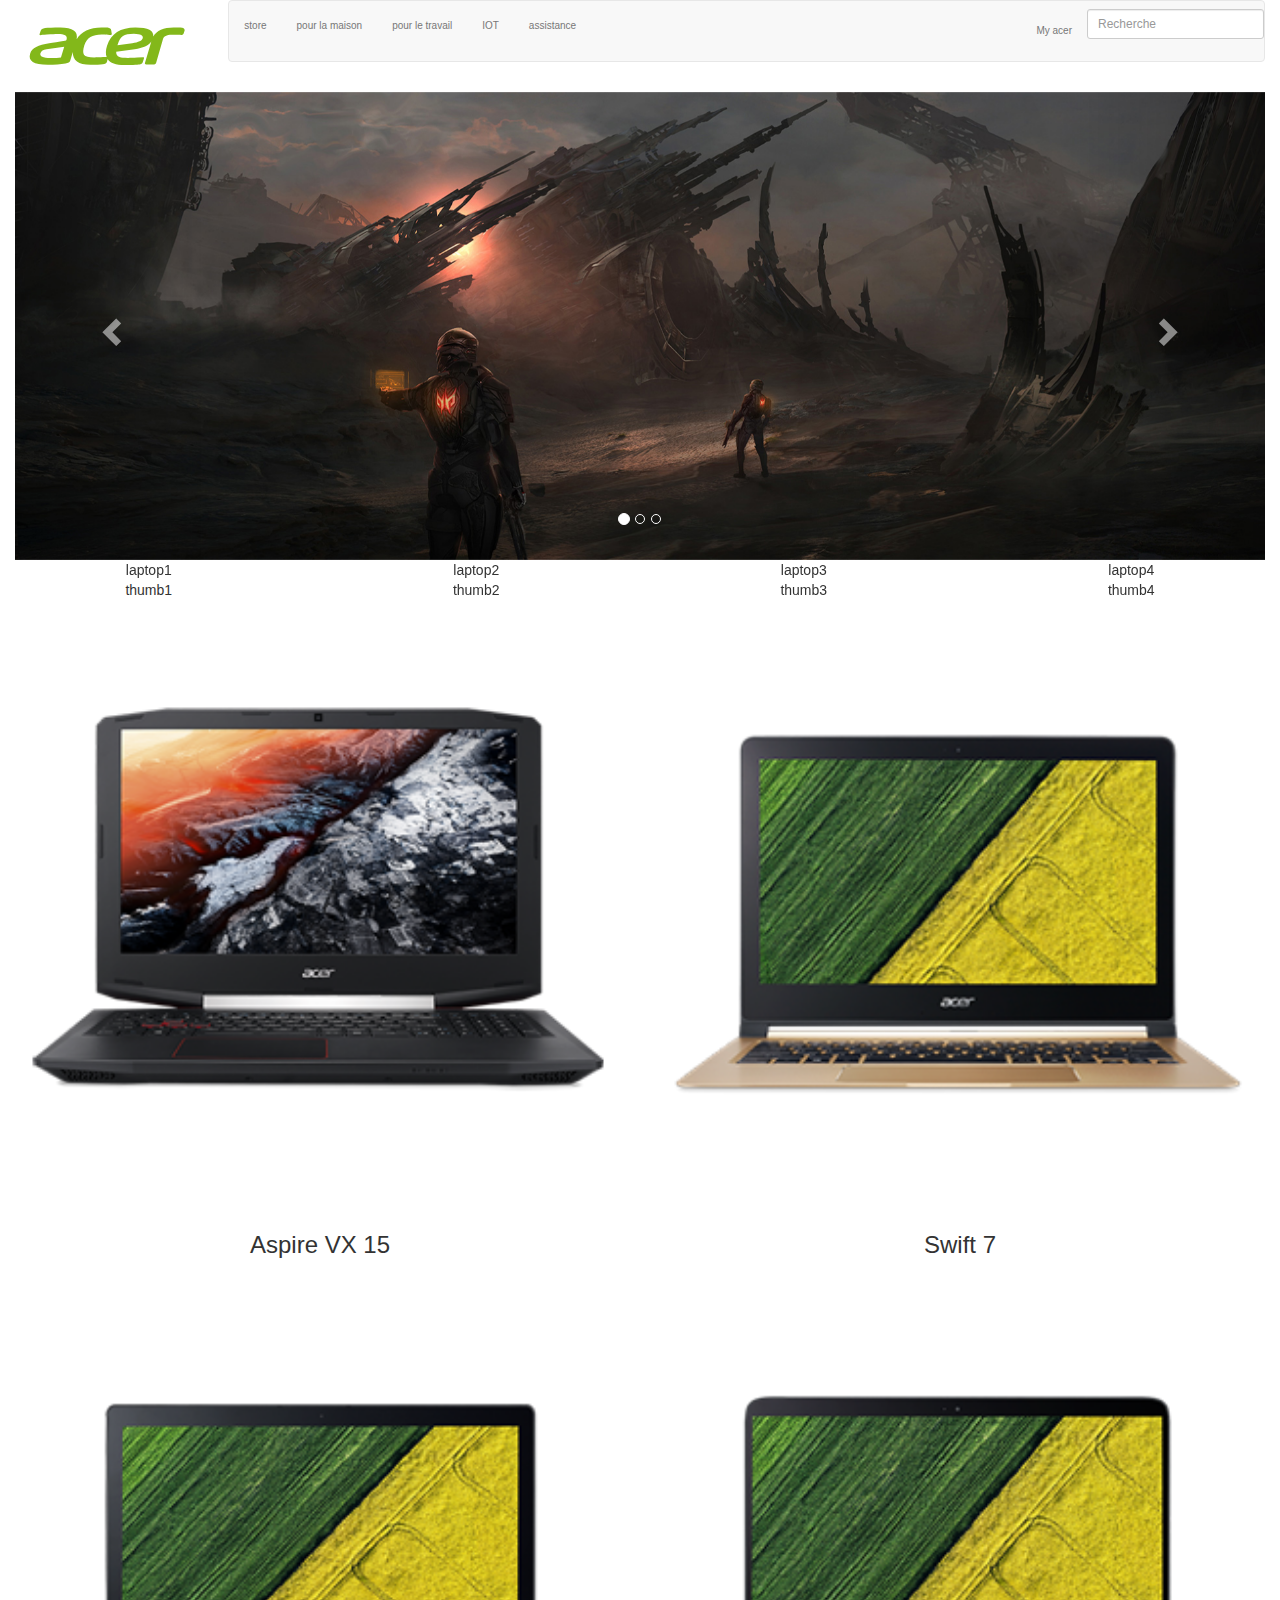
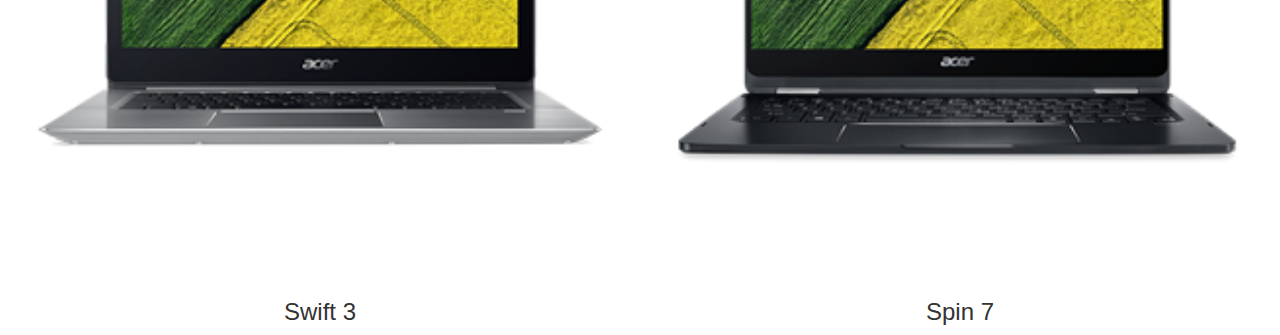
==== commit 02a0b810: "Responsive mis à jour" ====
--- a/index.html
+++ b/index.html
@@ -9,134 +9,116 @@
   <!-- STYLESHEETS -->
   <link rel="stylesheet" href="css/bootstrap.min.css" />
   <link rel="stylesheet" href="css/master.css" />
+  <link rel="stylesheet" href="css/pc.css" />
 </head>
 <body>
-    <div class="container-fluid">
-      <div class="row">
-        <div class="col-lg-3 col-md-4 col-sm-5 col-xs-6">
-            <a href="#">
-              <figure>
-
-                <img src="https://image.noelshack.com/fichiers/2017/42/5/1508488487-highlight-league-of-legends-2017-iloveimg-resized.jpg" alt="">
-                <figcaption>
-                  
-                  <h3>Ne faites qu'un avec la Ligue</h3>
-                  <p>Rejoignez-nous pour vivre les temps forts et vous plonger au coeur de l'action du tournoi 2017 League of Legends</p>
-                </figcaption>
-              </figure>
-            </a>
-        </div>
-        <div class="col-lg-3 col-md-4 col-sm-5 col-xs-6">
-          <a href="#">
-            <figure>
-              <img src= "https://image.noelshack.com/fichiers/2017/42/5/1508488777-highlight-wmr-minisite-iloveimg-resized.jpg" alt="">
-              <figcaption>
-                <h3>Casque de réalité mixte windows</h3>
-                <p>Entrez dans une nouvelle réalité</p>
-              </figcaption>
-            </figure>
+  <script src="https://ajax.googleapis.com/ajax/libs/jquery/2.2.4/jquery.min.js"></script>
+  <div class="container-fluid">
+    <header class="row">
+      <div id="logo" class="col-md-2 text-center">
+        <a href="index.html"><img src="img/logo.svg" title="le logo acer" alt="le logo acer"></a>
+      </div>
+      <div class="col-md-10">
+        <nav class="navbar navbar-default">
+          <ul class="nav navbar-nav">
+            <li> <a href="#">store</a> </li>
+            <li> <a href="#">pour la maison</a> </li>
+            <li> <a href="#">pour le travail</a> </li>
+            <li> <a href="#">IOT</a> </li>
+            <li> <a href="#">assistance</a> </li>
+          </ul>
+          <form class="navbar-form navbar-right inline-form">
+            <p class="navbar-text"><a href="#" class="navbar-link">My acer</a></p>
+            <div class="form-group">
+              <input type="search" class="input-sm form-control" placeholder="Recherche">
+              <!-- <button type="submit" class="btn btn-primary btn-sm"><span class="glyphicon glyphicon-eye-open"></span> Chercher</button> -->
+            </div>
+          </form>
+        </nav>
+      </div>
+    </header>
+    <div id="slider" class="row">
+      <div class="col-md-12">
+        <div id="carousel-example-generic" class="carousel slide" data-ride="carousel">
+          <ol class="carousel-indicators">
+            <li data-target="#carousel-example-generic" data-slide-to="0" class="active"></li>
+            <li data-target="#carousel-example-generic" data-slide-to="1"></li>
+            <li data-target="#carousel-example-generic" data-slide-to="2"></li>
+          </ol>
+          <div class="carousel-inner" role="listbox">
+            <div class="item active">
+              <img src="img/bg-Predator-Minisite-e.jpg" alt="First slide">
+            </div>
+            <div class="item">
+              <img src="img/bg-Predator-Minisite-e.jpg" alt="Second slide">
+            </div>
+            <div class="item">
+              <img src="img/bg-Predator-Minisite-e.jpg" alt="Third slide">
+            </div>
+          </div>
+          <a class="left carousel-control" href="#carousel-example-generic" role="button" data-slide="prev">
+            <span class="glyphicon glyphicon-chevron-left" aria-hidden="true"></span>
+            <span class="sr-only">Previous</span>
+          </a>
+          <a class="right carousel-control" href="#carousel-example-generic" role="button" data-slide="next">
+            <span class="glyphicon glyphicon-chevron-right" aria-hidden="true"></span>
+            <span class="sr-only">Next</span>
           </a>
         </div>
-        <div class="col-lg-3 col-md-4 col-sm-5 col-xs-6">
-          <a href="#">
-            <figure>
-              <img src= "https://image.noelshack.com/fichiers/2017/42/5/1508489541-standars-warranty-iloveimg-resized.jpg" alt="">
-              <figcaption>
-                <h3>Garantie minimum 2 ans</h3>
-                <p>La garantie commerciale de nos produits est de minimum de 2 ans et notre service qui est basé en France, à Angers, a été primé en 2014, 2015 et 2016 pour sa performance.</p>
-              </figcaption>
-            </figure>
-          </a>
+      </div><!-- slider -->
+      <div id="newStyle-laptop" class="row">
+        <div class="col-md-3 text-center">laptop1</div>
+        <div class="col-md-3 text-center">laptop2</div>
+        <div class="col-md-3 text-center">laptop3</div>
+        <div class="col-md-3 text-center">laptop4</div>
+      </div><!-- newStyle laptop-->
+      <div id="newStyle-thumbs" class="row">
+        <div class="col-md-3 text-center">thumb1</div>
+        <div class="col-md-3 text-center">thumb2</div>
+        <div class="col-md-3 text-center">thumb3</div>
+        <div class="col-md-3 text-center">thumb4</div>
+      </div><!-- newStyle thumbs-->
+    </div><!-- container -->
+    <footer>
+      <div id="footer-row" class="row">
+        <div class="col-md-2"></div>
+        <div class="col-md-2"></div>
+        <div class="col-md-2"></div>
+        <div class="col-md-2"></div>
+        <div class="col-md-2"></div>
+        <div class="col-md-2"></div>
+      </div><!-- footer row -->
+      <div id="gutter" class="row">
+        <div class="col-md-12">
         </div>
-        <div class="col-lg-3 col-md-4 col-sm-5 col-xs-6">
-          <a href="#">
-            <figure>
-              <img src= "https://image.noelshack.com/fichiers/2017/42/5/1508489888-promotions-iloveimg-resized.jpg" alt="">
-              <figcaption>
-                <h3>Promotions</h3>
-                <p>Consultez nos offres en cours</p>
-              </figcaption>
-            </figure>
-          </a>
+      </div>
+    </footer>
+    <div class="row">
+      <div class="col-lg-6">
+        <div>
+          <a href="#"><img src="img/pc1.png" alt="Aspire VX 15" /></a>
+          <h3 class="subtitle">Aspire VX 15</h3>
+        </div>
+      </div>
+      <div class="col-lg-6">
+        <div>
+          <a href="#"><img src="img/pc4.png" alt="Swift 7" /></a>
+          <h3 class="subtitle">Swift 7</h3>
+        </div>
+      </div>
+      <div class="col-lg-6">
+        <div>
+          <a href="#"><img src="img/pc2.png" alt="Swift 3" /></a>
+          <h3 class="subtitle">Swift 3</h3>
+        </div>
+      </div>
+      <div class="col-lg-6">
+        <div>
+          <a href="#"><img src="img/pc3.png" alt="Spin 7" /></a>
+          <h3 class="subtitle">Spin 7</h3>
         </div>
       </div>
     </div>
-    <footer>
-      <div class="contenu1">
-      <div class="container">
-        <div class="row">
-          <div class="col-lg-2">
-            <h2>A PROPOS D'ACER</h2>
-            <div class="paragraphe1">
-            <a href="#">CONTACTEZ-NOUS</a><br><br>
-            <a href="#">RELATIONS AVEC LES INVESTISSEURS</a><br><br>
-            <a href="#">ACUTALITÉS</a><br><br>
-            <a href="#">RESPONSABILITÉ SOCIALE DE L'ENTRPRISE</a><br><br>
-            <a href="#">AWARD</a><br><br>
-            </div>
-          </div>
-          <div class="col-lg-2">
-            <h2>SERVICE</h2>
-            <div class="paragraphe2">
-              <a href="#">PILOTES ET MANUELS</a><br><br>
-              <a href="#">ARTICLES RELATIFS AU DÉPANNAGE</a><br><br>
-              <a href="#">CONTACTS</a><br><br>
-            </div>
-          </div>
-          <div class="col-lg-2">
-            <h2>RESSOURCES</h2>
-            <div class="paragraphe3">
-              <a href="#">INNOVATIONS</a><br><br>
-              <a href="#">40TH ANNIVERSARY</a><br><br>
-              <a href="#">ENREGISTREMENT DU PRODUIT</a><br><br>
-              <a href="#">PREDATOR</a><br><br>
-              <a href="#">NEXT@ACER</a><br><br>
-              <a href="#">ACER DESIGN</a><br><br>
-              <a href="#">OÙ ACHETER</a><br><br>
-              <a href="#">LOGICIEL</a><br><br>
-            </div>
-          </div>
-          <div class="col-lg-2">
-            <h2>JURIDIQUE</h2>
-            <div class="paragraphe4">
-              <a href="#">VIE PRIVÉE</a><br><br>
-              <a href="#">COOKIE POLICY</a><br><br>
-              <a href="#">MENTIONS LÉGALES</a><br><br>
-            </div>
-          </div>
-          <div class="col-lg-4">
-            <h2>S'ABONNER</h2>
-            <div class="email">
-              <input type="email" name="email">
-              <button type="button" name="button">S'INSCRIRE</button><br><br>
-              <p>En m'inscrivant, j'accepte les<a href="#" id="lien1"> conditions de la politique de confidentialité</a> d'Acer.</p><br>
-              <img src="https://cdn3.iconfinder.com/data/icons/free-social-icons/67/facebook_circle_color-32.png" alt="icon_fb">
-              <img src="https://cdn3.iconfinder.com/data/icons/social-network-icon/112/twitter-32.png" alt="icon_tw">
-              <img src="https://cdn3.iconfinder.com/data/icons/free-social-icons/67/youtube_circle_color-32.png" alt="icon_yt">
-              <img src="https://cdn3.iconfinder.com/data/icons/social-network-icon/112/google-plus-32.png" alt="icon_google">
-            </div>
-          </div>
-        </div>
-      </div>
-    </div>
-    <div class="contenu2">
-      <div class="container">
-        <div class="row">
-          <div class="col-lg-5">
-            <div class="paragraphe5">
-              <p>© 2017 Acer Inc.</p>
-              <p>Ce site est optimisé pour Internet Explorer 9, Chrome, Safari ainsi que pour les navigateurs plus récents.</p>
-            </div>
-          </div>
-          <div class="col-lg-5">
-            <a href="#"><img id="acer" src="https://image.noelshack.com/fichiers/2017/42/4/1508408474-acer.png" alt="icon_acer"></a>
-          </div>
-          <div class="col-lg-2">
-            <p id="france">France</p>
-          </div>
-        </div>
-      </div>
-    </footer>
   </div>
   <script src="js/bootstrap.min.js"></script>
 </body>
--- a/css/pc.css
+++ b/css/pc.css
@@ -0,0 +1,19 @@
+.flexpc{
+  display:flex;
+  justify-content: center;
+  flex-direction: row;
+  align-items:center;
+  flex-wrap: wrap;
+}
+.subtitle{
+  text-align:center;
+}
+/*J'applique la transition sur la balise img contenu dans la div*/
+div.col-lg-6 img {transition: all 0.5s ease-in-out;
+width:100%; height:100%;
+margin-left: auto; margin-right: auto;}
+/*J'applique une couleur et une transition au passage de la souris*/
+div.col-lg-6 img:hover {
+  background-color: #FAFAFA;
+  transform:scale(1.05);
+}
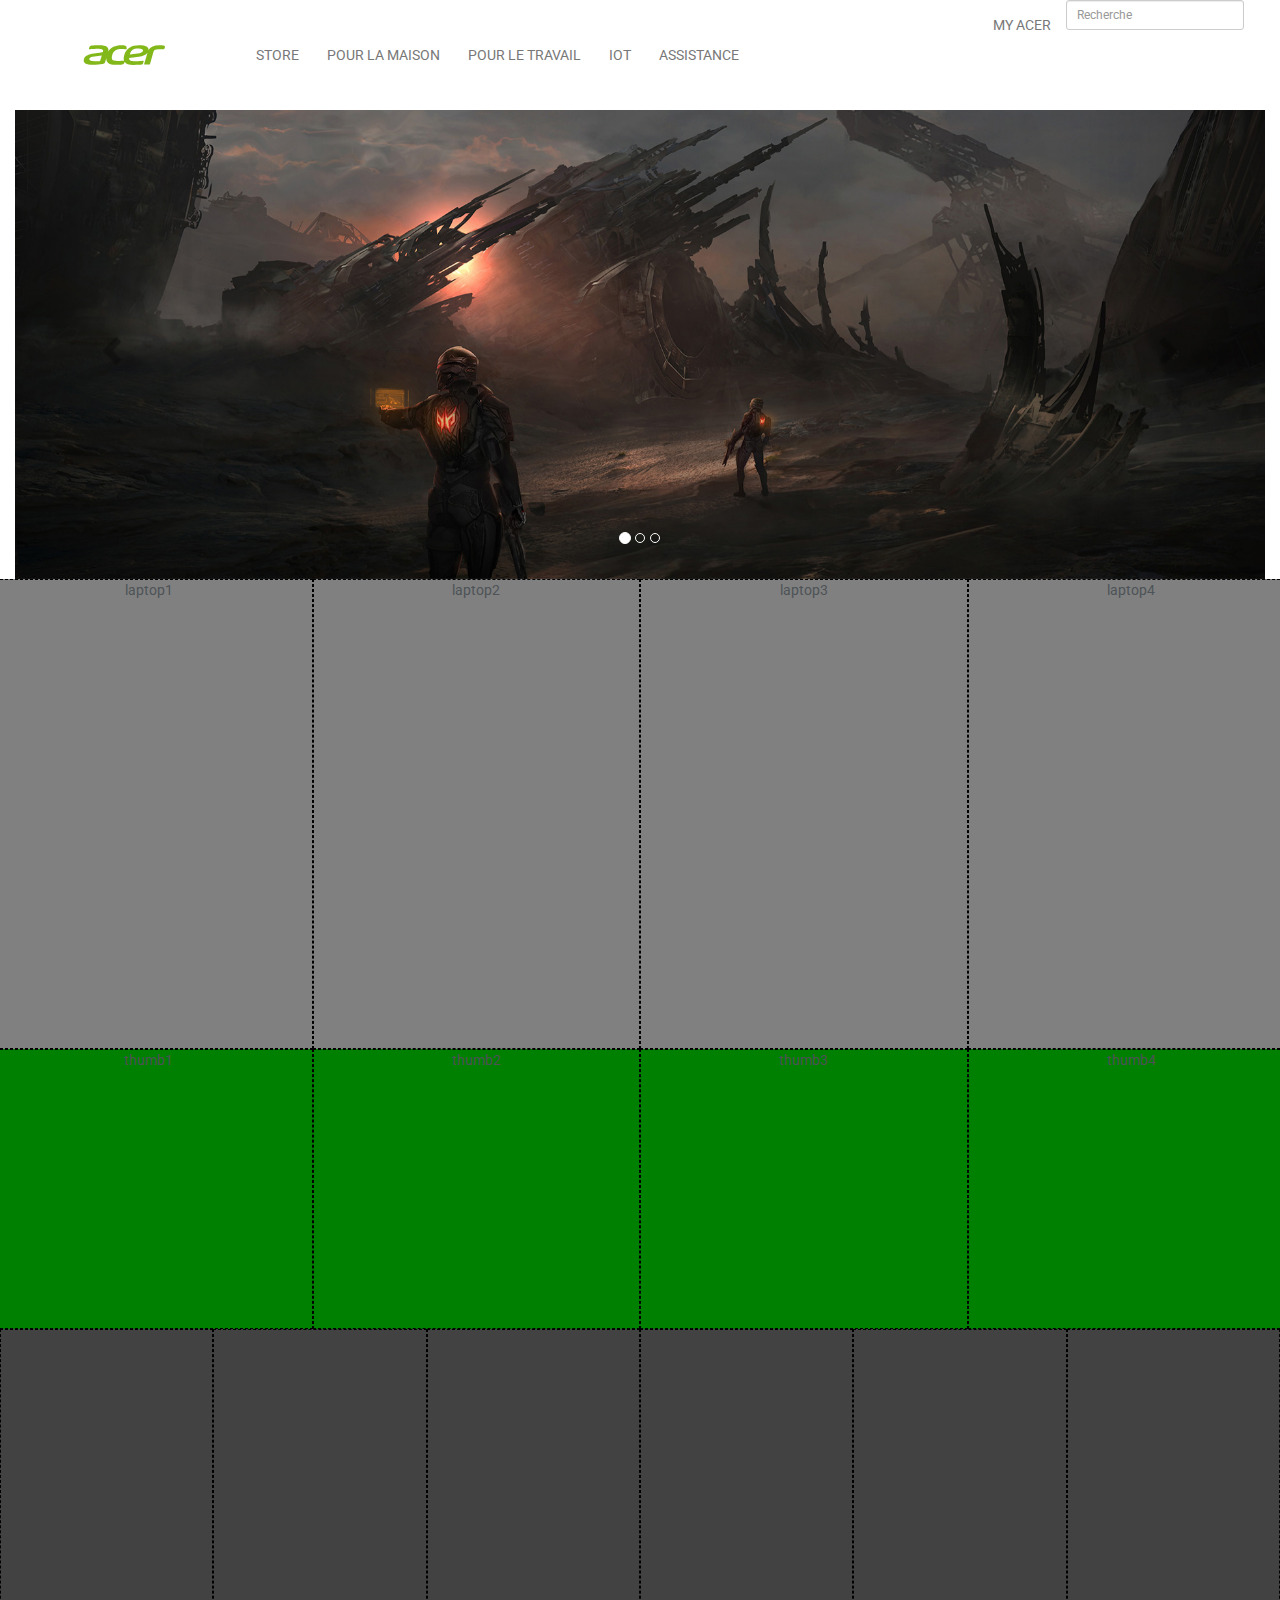
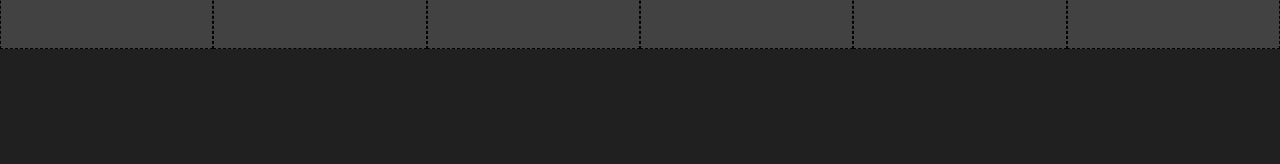
==== commit 83f51129: "Merge pull request #1 from MaximeDEFRETIN/navigation" ====
--- a/index.html
+++ b/index.html
@@ -6,24 +6,25 @@
   <title>ACER Homepage</title>
   <!-- FONTS -->
   <link rel="stylesheet" href="css/font-awesome.min.css" />
+  <link href="https://fonts.googleapis.com/css?family=Roboto:400,700" rel="stylesheet">
   <!-- STYLESHEETS -->
   <link rel="stylesheet" href="css/bootstrap.min.css" />
   <link rel="stylesheet" href="css/master.css" />
-  <link rel="stylesheet" href="css/pc.css" />
+  <link rel="stylesheet" href="css/layout.css" />
 </head>
 <body>
-  <script src="https://ajax.googleapis.com/ajax/libs/jquery/2.2.4/jquery.min.js"></script>
+  <script src="https://ajax.googleapis.com/ajax/libs/jquery/3.2.1/jquery.min.js"></script>
   <div class="container-fluid">
     <header class="row">
-      <div id="logo" class="col-md-2 text-center">
-        <a href="index.html"><img src="img/logo.svg" title="le logo acer" alt="le logo acer"></a>
+      <div id="logo" class="col-md-2">
+        <a href="index.html"><img src="img/logo.svg" title="le logo acer" alt="le logo acer" ></a>
       </div>
-      <div class="col-md-10">
+      <div id="navigation" class="col-md-10"><!-- navbar -->
         <nav class="navbar navbar-default">
           <ul class="nav navbar-nav">
             <li> <a href="#">store</a> </li>
-            <li> <a href="#">pour la maison</a> </li>
-            <li> <a href="#">pour le travail</a> </li>
+            <li> <a id="link-menu-forHome" href="#">pour la maison</a> </li>
+            <li> <a id="link-menu-forOffice" href="#">pour le travail</a> </li>
             <li> <a href="#">IOT</a> </li>
             <li> <a href="#">assistance</a> </li>
           </ul>
@@ -35,7 +36,64 @@
             </div>
           </form>
         </nav>
-      </div>
+      </div><!-- navbar -->
+
+      <div id="menu-forHome" class="row"><!-- menu "pour la maison" -->
+        <div id="menu-list" class="col-md-offset-1 col-md-2">
+          <ul>
+            <li><a  title="Ordinateurs portables" href="#">Ordinateurs portables<i class="fa fa-angle-right" aria-hidden="true"></i></a></li>
+            <li><a title="Ordinateurs de Bureau" href="#">Ordinateurs de Bureau<i class="fa fa-angle-right" aria-hidden="true"></i></a></li>
+            <li><a title="Tablettes" href="#">Tablettes<i class="fa fa-angle-right" aria-hidden="true"></i></a></li>
+            <li><a title="Smartphones" href="#">Smartphones<i class="fa fa-angle-right" aria-hidden="true"></i></a></li>
+            <li><a title="Écrans" href="#">Écrans<i class="fa fa-angle-right" aria-hidden="true"></i></a></li>
+            <li><a title="Vidéo-Projecteurs" href="#">Vidéo-Projecteurs<i class="fa fa-angle-right" aria-hidden="true"></i></a></li>
+            <li><a  title="Wearables" href="#">Wearables<i class="fa fa-angle-right" aria-hidden="true"></i></a></li>
+            <li><a title="Accessoires" href="#">Accessoires<i class="fa fa-angle-right" aria-hidden="true"></i></a></li>
+            <li><a title="Virtual &amp; Mixed Reality" href="#">Virtual &amp; Mixed Reality<i class="fa fa-angle-right" aria-hidden="true"></i></a></li>
+            <li><a title="Gaming" href="#">Gaming<i class="fa fa-angle-right" aria-hidden="true"></i></a></li>
+            <li><a title="Cloud" href="#" target="_blank">Cloud<i class="fa fa-angle-right" aria-hidden="true"></i></a></li>
+          </ul>
+        </div>
+        <div id="menu-products" class="col-md-5">
+          <div class="row">
+            <div class="col-md-6">
+              <a href="#"><img src="img/Aspire-7_preview.png" alt="" /><br/><span>Switch 7 Black Edition</span></a>
+            </div>
+            <div class="col-md-6">
+                <a href="#"><img src="img/NITRO 5_preview.png" alt="" /><br/><span>Switch 7 Black Edition</span></a>
+            </div>
+          </div>
+          <div class="row">
+            <div class="col-md-6">
+                <a href="#"><img src="img/nitro_5_spin_NP515-51_preview.png" alt="" /><br/><span>Switch 7 Black Edition</span></a>
+            </div>
+            <div class="col-md-6">
+                <a href="#"><img src="img/Switch_7_preview.png" alt="" /><br/><span>Switch 7 Black Edition</span></a>
+            </div>
+          </div>
+        </div>
+        <div id="menu-plus" class="col-md-4">
+          <a href="#">test</a>
+        </div>
+      </div><!-- menu ""pour la maison" -->
+      <div id="menu-forOffice" class="row"><!-- menu "pour le bureau" -->
+        <div class="col-md-offset-1 col-md-2">
+          <ul>
+            <li>pour</li>
+            <li>le</li>
+            <li>bureau</li>
+          </ul>
+        </div>
+        <div class="col-md-5">
+          <div class="row">
+            <div class="col-md-6"></div>
+            <div class="col-md-6"></div>
+          </div>
+        </div>
+        <div class="col-md-4">
+        </div>
+      </div><!-- menu "pour le bureau" -->
+
     </header>
     <div id="slider" class="row">
       <div class="col-md-12">
@@ -66,18 +124,18 @@
           </a>
         </div>
       </div><!-- slider -->
-      <div id="newStyle-laptop" class="row">
-        <div class="col-md-3 text-center">laptop1</div>
-        <div class="col-md-3 text-center">laptop2</div>
-        <div class="col-md-3 text-center">laptop3</div>
-        <div class="col-md-3 text-center">laptop4</div>
-      </div><!-- newStyle laptop-->
-      <div id="newStyle-thumbs" class="row">
-        <div class="col-md-3 text-center">thumb1</div>
-        <div class="col-md-3 text-center">thumb2</div>
-        <div class="col-md-3 text-center">thumb3</div>
-        <div class="col-md-3 text-center">thumb4</div>
-      </div><!-- newStyle thumbs-->
+<div id="newStyle-laptop" class="row">
+  <div class="col-md-3 text-center">laptop1</div>
+  <div class="col-md-3 text-center">laptop2</div>
+  <div class="col-md-3 text-center">laptop3</div>
+  <div class="col-md-3 text-center">laptop4</div>
+</div><!-- newStyle laptop-->
+<div id="newStyle-thumbs" class="row">
+  <div class="col-md-3 text-center">thumb1</div>
+  <div class="col-md-3 text-center">thumb2</div>
+  <div class="col-md-3 text-center">thumb3</div>
+  <div class="col-md-3 text-center">thumb4</div>
+</div><!-- newStyle thumbs-->
     </div><!-- container -->
     <footer>
       <div id="footer-row" class="row">
@@ -93,33 +151,8 @@
         </div>
       </div>
     </footer>
-    <div class="row">
-      <div class="col-lg-6">
-        <div>
-          <a href="#"><img src="img/pc1.png" alt="Aspire VX 15" /></a>
-          <h3 class="subtitle">Aspire VX 15</h3>
-        </div>
-      </div>
-      <div class="col-lg-6">
-        <div>
-          <a href="#"><img src="img/pc4.png" alt="Swift 7" /></a>
-          <h3 class="subtitle">Swift 7</h3>
-        </div>
-      </div>
-      <div class="col-lg-6">
-        <div>
-          <a href="#"><img src="img/pc2.png" alt="Swift 3" /></a>
-          <h3 class="subtitle">Swift 3</h3>
-        </div>
-      </div>
-      <div class="col-lg-6">
-        <div>
-          <a href="#"><img src="img/pc3.png" alt="Spin 7" /></a>
-          <h3 class="subtitle">Spin 7</h3>
-        </div>
-      </div>
-    </div>
   </div>
   <script src="js/bootstrap.min.js"></script>
+  <script src="js/main.js"></script>
 </body>
 </html>
--- a/css/master.css
+++ b/css/master.css
@@ -1,82 +1,12 @@
-.container-fluid {
-
+html, body {
+  margin: 0; padding: 0;
+  height: 100%; width: 100%;
+  color: #4d5357;
+  font-family: 'Roboto', sans-serif;
 }
-.contenu1 {
-  padding-bottom: 40px;
-  background-color: #424242;
+a:link, a:visited {
+  color: rgba(0, 0, 0, 0.4);
+  text-decoration: none;
+  transition: all .2s ease-in;  
 }
-
-.contenu2 {
-  padding-bottom: 40px;
-  background-color: #202020;
-}
-
-h2 {
-  color: white;
-  font-size: 12px;
-  padding-top: 30px;
-
-}
-
-p {
-  text-decoration: none;
-  color: lightgrey;
-  font-size: 10px;
-}
-
-a {
-  text-decoration: none;
-  color: lightgrey;
-  font-size: 10px;
-}
-
-a:hover {
-  text-decoration: none;
-  color: white;
-}
-
-a:active {
-  text-decoration: none;
-  color: white;
-}
-
-a:focus {
-  text-decoration: none;
-  color: white;
-}
-.paragraphe1 {
-  padding-top: 25px;
-}
-
-.paragraphe2 {
-  padding-top: 25px;
-}
-
-.paragraphe3 {
-  padding-top: 25px;
-}
-
-.paragraphe4 {
-  padding-top: 25px;
-}
-
-.paragraphe5 {
-  padding-top: 30px;
-}
-
-#acer {
-  padding-top: 20px;
-}
-
-#lien1 {
-  text-decoration: underline;
-}
-
-#france {
-  padding-top: 25px;
-}
-
-figure {
-  text-align: center;
-  
-}
+a:hover {color: #000;}
--- a/css/layout.css
+++ b/css/layout.css
@@ -0,0 +1,92 @@
+
+header {
+  height: 110px;
+  padding: 0 1.5em;
+}
+header #logo {
+  display: flex;
+  align-items: center;
+  justify-content: center;
+    height: 110px;
+  }
+#navigation {height: 100%;}
+header #logo img {height: 48px; display: block;}
+nav.navbar-default {
+  background-color: #fff;
+  height: 100%;
+  text-transform: uppercase;
+  margin: 0; padding: 0; border: none;
+}
+nav.navbar .nav {height: 100%; }
+nav.navbar .nav li {height: 100%; margin: auto 0; padding: 0; }
+nav.navbar .nav li a {display: block; height: 100%; line-height: 110px; padding: 0 1em;}
+nav.navbar .navbar-form {margin: 0; padding: 0;border: none;}
+
+#newStyle-laptop > div { min-height:470px; background-color: grey; border: 1px dashed black;}
+#newStyle-thumbs > div { min-height:280px; background-color: green; border: 1px dashed black;}
+#footer-row { background-color: #424242;}
+#footer-row  div { min-height: 320px; border: 1px dashed black;}
+#gutter { background-color: #202020; min-height: 115px;}
+
+
+/*******************************************************************************
+MOUSEOVER MENUS
+*******************************************************************************/
+#menu-forHome, #menu-forOffice  {
+display: none;
+position: absolute;
+width: 100%;
+z-index: 1;
+top: 110px;
+background-color: #fff;
+border-top: 1px solid #eee;
+height: auto;
+}
+#menu-forHome > div:first-child, #menu-forOffice > div:first-child {
+  /*background-color: pink;*/
+  border-bottom: 1px solid #eee;
+border-right: 1px solid #eee;
+  /*min-height: 300px;*/
+}
+#menu-forHome > div > div > div, #menu-forOffice > div > div > div {
+  /*background-color: grey;*/
+  /*border-top: 1px solid #eee;*/
+  border-bottom: 1px solid #eee;
+  border-right: 1px solid #eee;
+  height: 50%;
+  width: 50%;
+  padding: 0;
+}
+#menu-forHome > div:last-child, #menu-forOffice > div:last-child {
+  border-bottom: 1px solid #eee;
+  min-height: 300px;
+}
+#menu-forHome li:first-child {  margin-top: 3em;}
+#menu-forHome li:last-child {  margin-bottom: 3em;}
+#menu-forHome li, #menu-forOffice li {
+  display: block;
+  width: 100%;
+  list-style: none;
+  padding: 1em 0;
+  font-size: .8em;
+  text-transform: uppercase;
+}
+#menu-forHome li a i, #menu-forOffice li a i {  float: right;}
+#menu-forHome #menu-products {
+  height: auto;
+  text-align: center;
+}
+#menu-forHome #menu-products .row{
+  /*background-color:pink;*/
+  height: inherit;
+}
+#menu-forHome #menu-products a {
+  padding: 2em;
+  display: block; height: 100%; width: 100%;
+  background-color: #fff;
+}
+#menu-forHome #menu-products a:hover {background-color: #eee;}
+#menu-forHome #menu-products img, #menu-forOffice #menu-products img  {
+  margin: 0 auto;
+  height: 148px;
+}
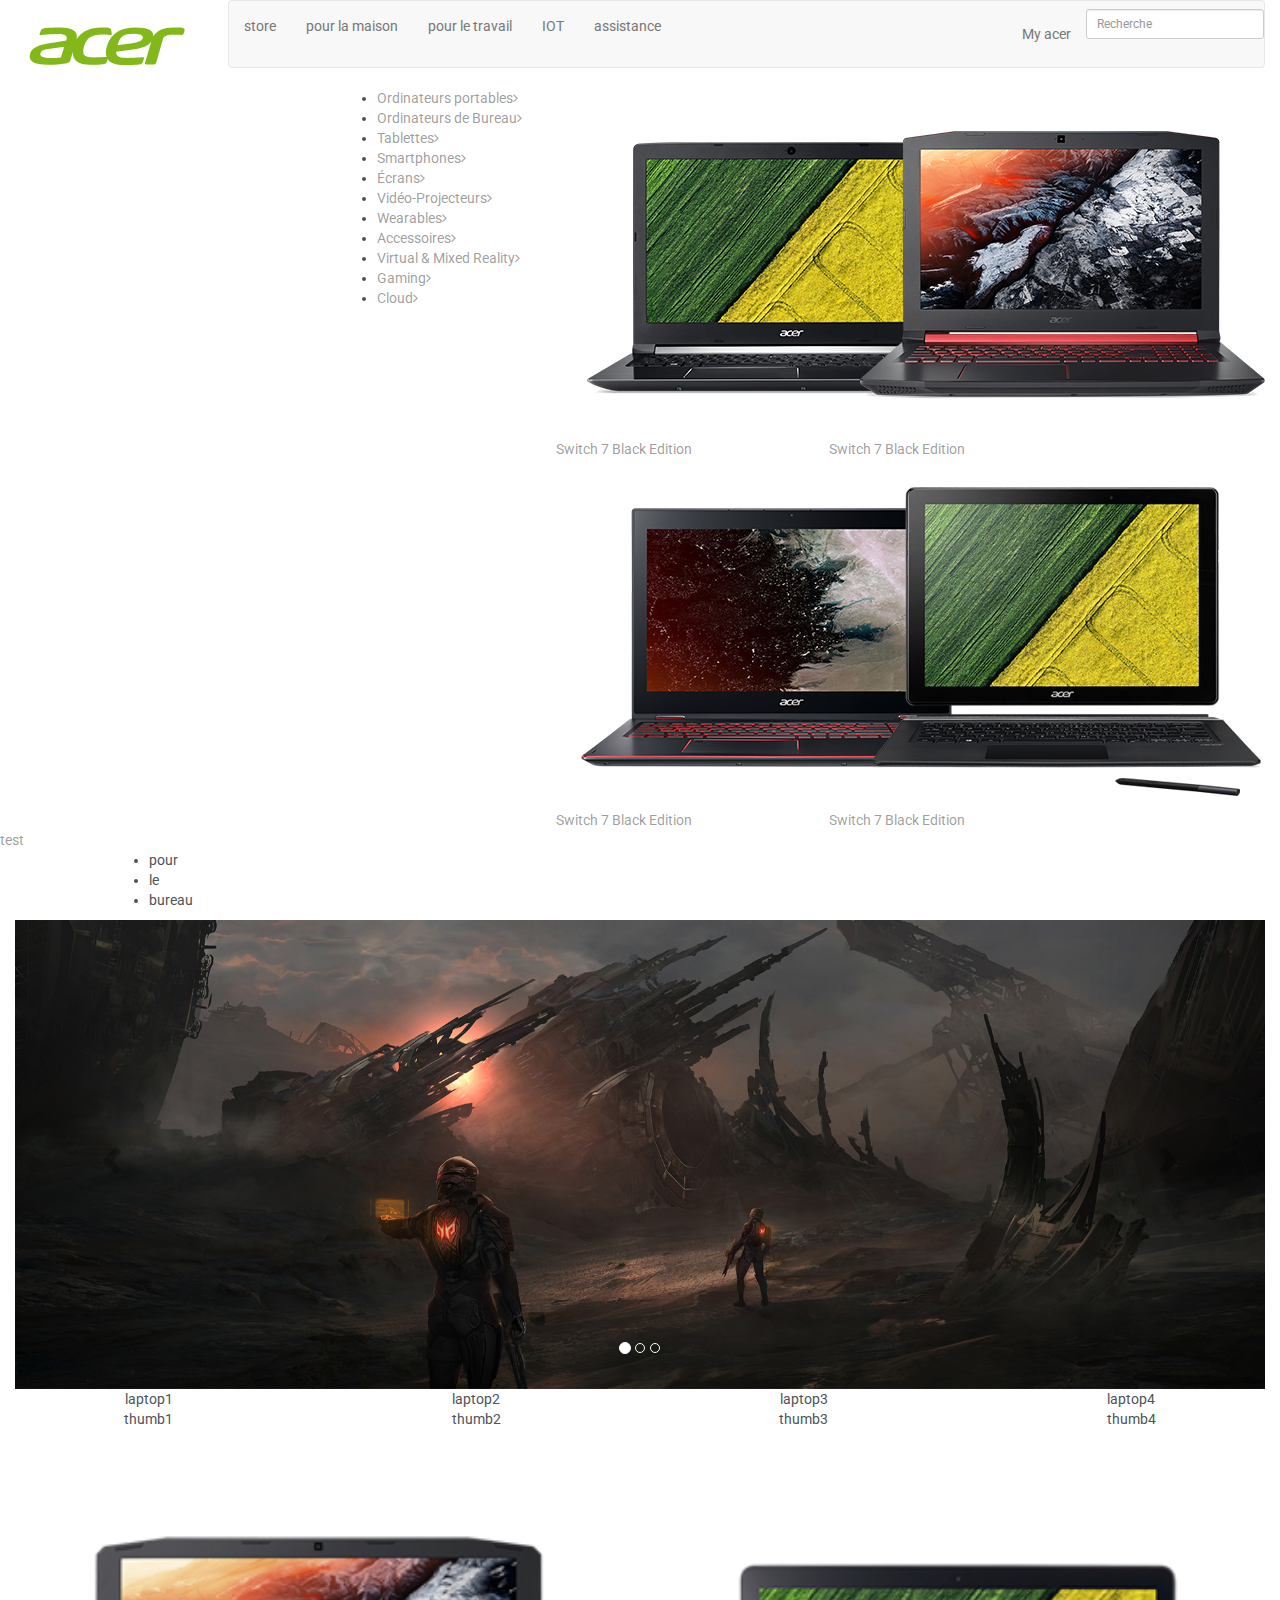
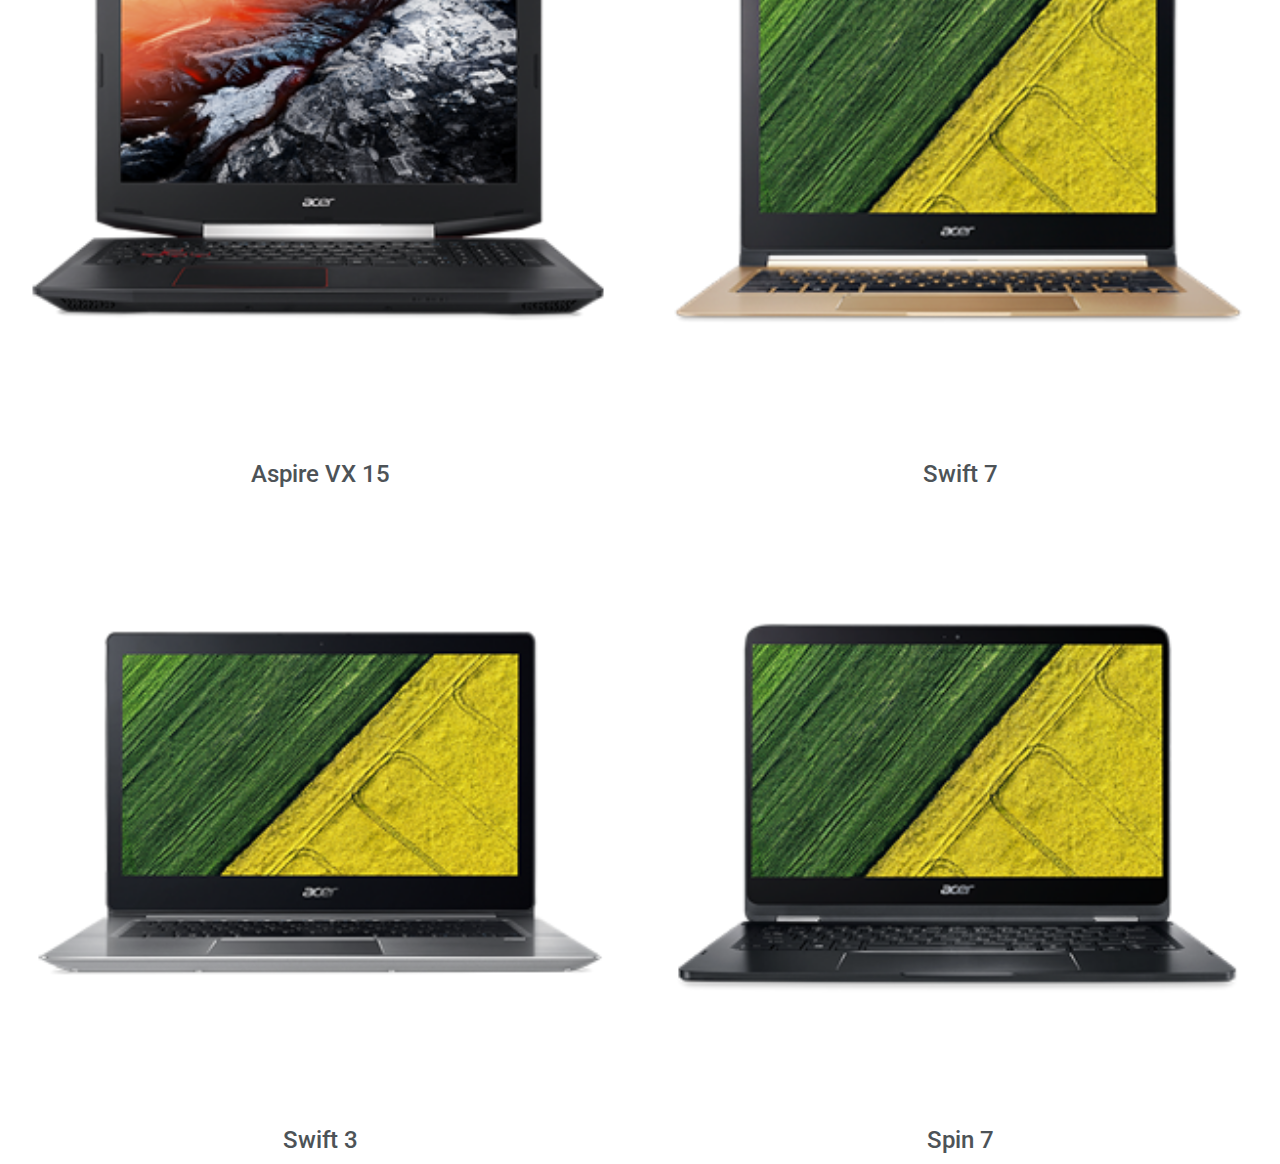
==== commit a1896022: "Merge pull request #3 from MaximeDEFRETIN/maxime" ====
--- a/index.html
+++ b/index.html
@@ -10,7 +10,7 @@
   <!-- STYLESHEETS -->
   <link rel="stylesheet" href="css/bootstrap.min.css" />
   <link rel="stylesheet" href="css/master.css" />
-  <link rel="stylesheet" href="css/layout.css" />
+  <link rel="stylesheet" href="css/pc.css" />
 </head>
 <body>
   <script src="https://ajax.googleapis.com/ajax/libs/jquery/3.2.1/jquery.min.js"></script>
@@ -124,18 +124,18 @@
           </a>
         </div>
       </div><!-- slider -->
-<div id="newStyle-laptop" class="row">
-  <div class="col-md-3 text-center">laptop1</div>
-  <div class="col-md-3 text-center">laptop2</div>
-  <div class="col-md-3 text-center">laptop3</div>
-  <div class="col-md-3 text-center">laptop4</div>
-</div><!-- newStyle laptop-->
-<div id="newStyle-thumbs" class="row">
-  <div class="col-md-3 text-center">thumb1</div>
-  <div class="col-md-3 text-center">thumb2</div>
-  <div class="col-md-3 text-center">thumb3</div>
-  <div class="col-md-3 text-center">thumb4</div>
-</div><!-- newStyle thumbs-->
+      <div id="newStyle-laptop" class="row">
+        <div class="col-md-3 text-center">laptop1</div>
+        <div class="col-md-3 text-center">laptop2</div>
+        <div class="col-md-3 text-center">laptop3</div>
+        <div class="col-md-3 text-center">laptop4</div>
+      </div><!-- newStyle laptop-->
+      <div id="newStyle-thumbs" class="row">
+        <div class="col-md-3 text-center">thumb1</div>
+        <div class="col-md-3 text-center">thumb2</div>
+        <div class="col-md-3 text-center">thumb3</div>
+        <div class="col-md-3 text-center">thumb4</div>
+      </div><!-- newStyle thumbs-->
     </div><!-- container -->
     <footer>
       <div id="footer-row" class="row">
@@ -151,6 +151,32 @@
         </div>
       </div>
     </footer>
+    <div class="row">
+      <div class="col-lg-6">
+        <div>
+          <a href="#"><img src="img/pc1.png" alt="Aspire VX 15" /></a>
+          <h3 class="subtitle">Aspire VX 15</h3>
+        </div>
+      </div>
+      <div class="col-lg-6">
+        <div>
+          <a href="#"><img src="img/pc4.png" alt="Swift 7" /></a>
+          <h3 class="subtitle">Swift 7</h3>
+        </div>
+      </div>
+      <div class="col-lg-6">
+        <div>
+          <a href="#"><img src="img/pc2.png" alt="Swift 3" /></a>
+          <h3 class="subtitle">Swift 3</h3>
+        </div>
+      </div>
+      <div class="col-lg-6">
+        <div>
+          <a href="#"><img src="img/pc3.png" alt="Spin 7" /></a>
+          <h3 class="subtitle">Spin 7</h3>
+        </div>
+      </div>
+    </div>
   </div>
   <script src="js/bootstrap.min.js"></script>
   <script src="js/main.js"></script>
--- a/css/pc.css
+++ b/css/pc.css
@@ -0,0 +1,19 @@
+.flexpc{
+  display:flex;
+  justify-content: center;
+  flex-direction: row;
+  align-items:center;
+  flex-wrap: wrap;
+}
+.subtitle{
+  text-align:center;
+}
+/*J'applique la transition sur la balise img contenu dans la div*/
+div.col-lg-6 img {transition: all 0.5s ease-in-out;
+width:100%; height:100%;
+margin-left: auto; margin-right: auto;}
+/*J'applique une couleur et une transition au passage de la souris*/
+div.col-lg-6 img:hover {
+  background-color: #FAFAFA;
+  transform:scale(1.05);
+}
